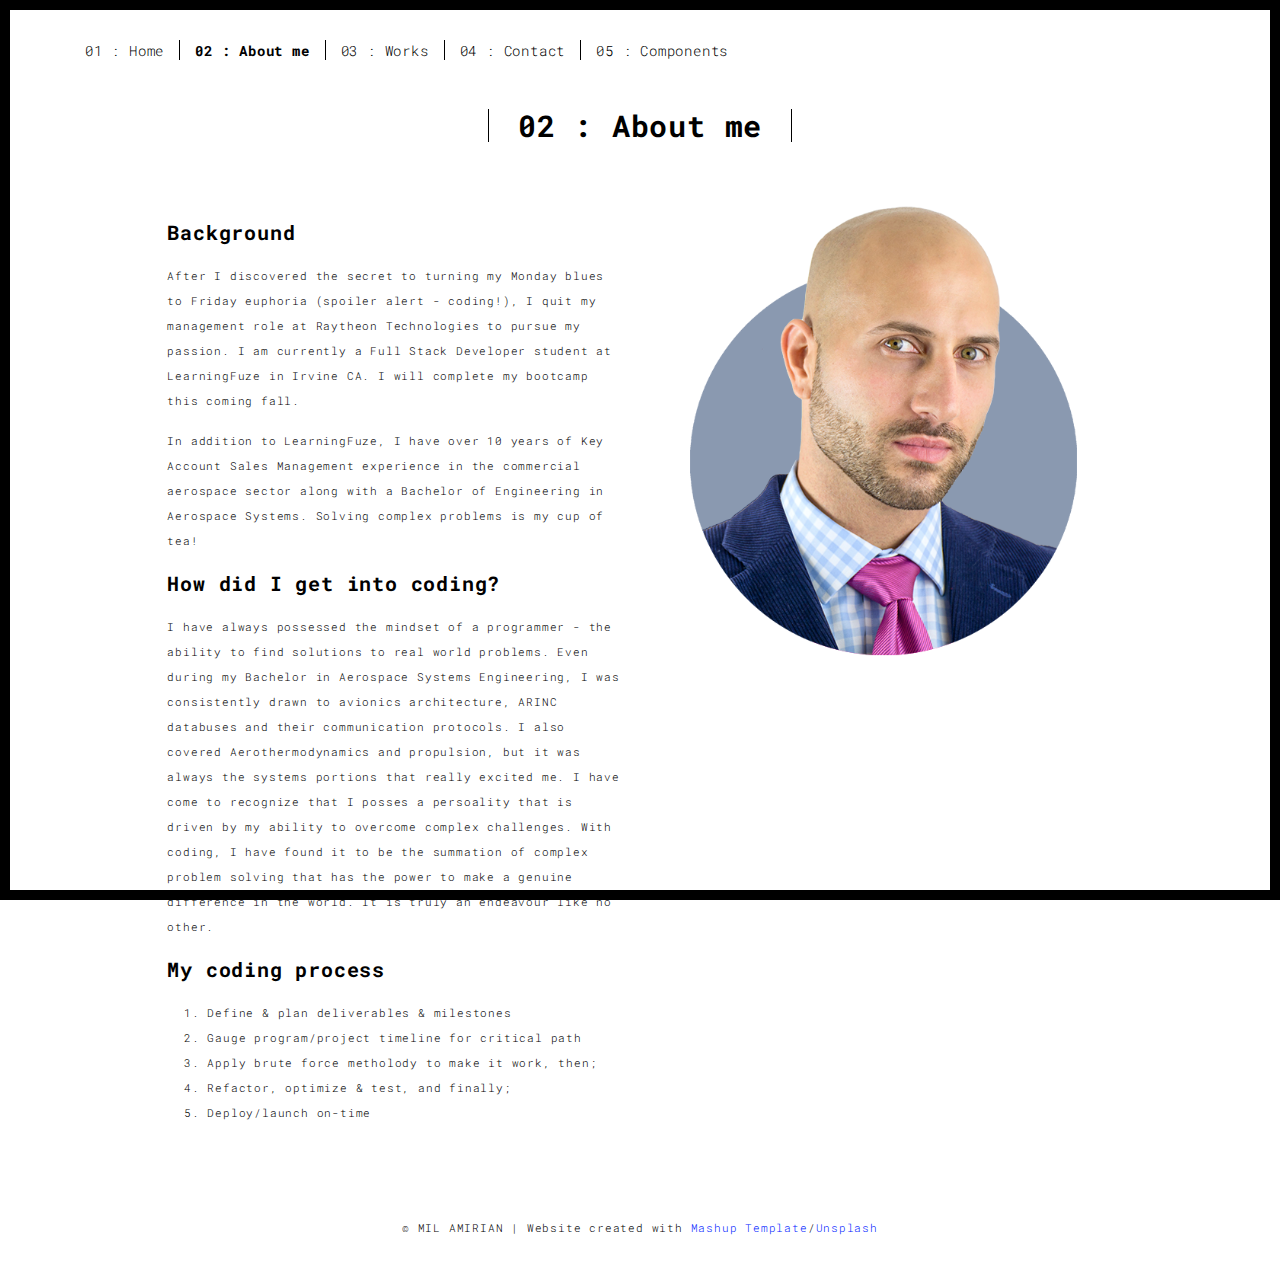
==== about.html @ b1f8410d "First draft of portfolio" ====
<!DOCTYPE html>
<html lang="en">

<head>
  <meta charset="UTF-8">
  <meta content="IE=edge" http-equiv="X-UA-Compatible">
  <meta content="width=device-width,initial-scale=1" name="viewport">
  <meta content="description" name="description">
  <meta name="google" content="notranslate" />
  <meta content="Mashup templates have been developped by Orson.io team" name="author">

  <!-- Disable tap highlight on IE -->
  <meta name="msapplication-tap-highlight" content="no">
  
  <link rel="apple-touch-icon" sizes="180x180" href="./assets/apple-icon-180x180.png">
  <link href="./assets/favicon.ico" rel="icon">

  <title>About Me</title>  

<link href="./main.3f6952e4.css" rel="stylesheet"></head>

<body class="">
<div id="site-border-left"></div>
<div id="site-border-right"></div>
<div id="site-border-top"></div>
<div id="site-border-bottom"></div>
 <!-- Add your content of header -->
<header>
  <nav class="navbar  navbar-fixed-top navbar-default">
    <div class="container">
        <button type="button" class="navbar-toggle collapsed" data-toggle="collapse" data-target="#navbar-collapse" aria-expanded="false">
          <span class="sr-only">Toggle navigation</span>
          <span class="icon-bar"></span>
          <span class="icon-bar"></span>
          <span class="icon-bar"></span>
        </button>

      <div class="collapse navbar-collapse" id="navbar-collapse">
        <ul class="nav navbar-nav ">
          <li><a href="./index.html" title="">01 : Home</a></li>
          <li><a href="./about.html" title="">02 : About me</a></li>
          <li><a href="./works.html" title="">03 : Works</a></li>
          <li><a href="./contact.html" title="">04 : Contact</a></li>
          <li><a href="./components.html" title="">05 : Components</a></li>
        </ul>


      </div> 
    </div>
  </nav>
</header>

<div class="section-container">
    <div class="container">
      <div class="row">
        <div class="col-xs-12">
          <div class="section-container-spacer text-center">
            <h1 class="h2">02 : About me</h1>
          </div>
          
          <div class="row">
            <div class="col-md-10 col-md-offset-1">
              <div class="row">
                <div class="col-xs-12 col-md-6">
                  <h3>Background</h3>
                  <p>After I discovered the secret to turning my Monday blues to Friday euphoria (spoiler alert - coding!), I quit my management role at Raytheon Technologies to pursue my passion. I am currently a Full Stack Developer student at LearningFuze in Irvine CA. I will complete my bootcamp this coming fall.
                  <p>In addition to LearningFuze, I have over 10 years of Key Account Sales Management experience in the commercial aerospace sector along with a Bachelor of Engineering in Aerospace Systems. Solving complex problems is my cup of tea!</p>
                  
                  <h3>How did I get into coding?</h3>
                  <p> I have always possessed the mindset of a programmer - the ability to find solutions to real world problems. Even during my Bachelor in Aerospace Systems Engineering, I was consistently drawn to avionics architecture, ARINC databuses and their communication protocols. I also covered Aerothermodynamics and propulsion, but it was always the systems portions that really excited me. I have come to recognize that I posses a persoality that is driven by my ability to overcome complex challenges. With coding, I have found it to be the summation of complex problem solving that has the power to make a genuine difference in the world. It is truly an endeavour like no other.</p>

                  <h3>My coding process</h3>
                  <ol>
                    <li>Define & plan deliverables & milestones</li>
                    <li>Gauge program/project timeline for critical path</li>
                    <li>Apply brute force metholody to make it work, then;</li>
                    <li>Refactor, optimize & test, and finally;</li>
                    <li>Deploy/launch on-time</li>
                  </ol>
                </div>
                <div class="col-xs-12 col-md-6">
                  <img src="./assets/images/mil-amirian-circle-back.png" class="img-responsive" alt="">
                </div>
              </div>
            </div>
          </div>
          
          
       </div>
      </div>
    </div>
  </div>


<footer class="footer-container text-center">
  <div class="container">
    <div class="row">
      <div class="col-xs-12">
        <p>© MIL AMIRIAN | Website created with <a href="http://www.mashup-template.com/" title="Create website with free html template">Mashup Template</a>/<a href="https://www.unsplash.com/" title="Beautiful Free Images">Unsplash</a></p>
      </div>
    </div>
  </div>
</footer>

<script>
  document.addEventListener("DOMContentLoaded", function (event) {
     navActivePage();
  });
</script>

<!-- Google Analytics: change UA-XXXXX-X to be your site's ID 

<script>
  (function (i, s, o, g, r, a, m) {
    i['GoogleAnalyticsObject'] = r; i[r] = i[r] || function () {
      (i[r].q = i[r].q || []).push(arguments)
    }, i[r].l = 1 * new Date(); a = s.createElement(o),
      m = s.getElementsByTagName(o)[0]; a.async = 1; a.src = g; m.parentNode.insertBefore(a, m)
  })(window, document, 'script', '//www.google-analytics.com/analytics.js', 'ga');
  ga('create', 'UA-XXXXX-X', 'auto');
  ga('send', 'pageview');
</script>

--> <script type="text/javascript" src="./main.70a66962.js"></script></body>

</html>
---- main.3f6952e4.css ----
@import url(https://fonts.googleapis.com/css?family=Roboto:900|Roboto+Mono:300,400,700);@import url(https://maxcdn.bootstrapcdn.com/font-awesome/4.7.0/css/font-awesome.min.css);/*!
 * Bootstrap v3.3.7 (http://getbootstrap.com)
 * Copyright 2011-2016 Twitter, Inc.
 * Licensed under MIT (https://github.com/twbs/bootstrap/blob/master/LICENSE)
 */
/*! normalize.css v3.0.3 | MIT License | github.com/necolas/normalize.css */html{font-family:sans-serif;-ms-text-size-adjust:100%;-webkit-text-size-adjust:100%}body{margin:0}article,aside,details,figcaption,figure,footer,header,hgroup,main,menu,nav,section,summary{display:block}audio,canvas,progress,video{display:inline-block;vertical-align:baseline}audio:not([controls]){display:none;height:0}[hidden],template{display:none}a{background-color:transparent}a:active,a:hover{outline:0}abbr[title]{border-bottom:1px dotted}b,strong{font-weight:700}dfn{font-style:italic}h1{font-size:2em;margin:.67em 0}mark{background:#ff0;color:#000}small{font-size:80%}sub,sup{font-size:75%;line-height:0;position:relative;vertical-align:baseline}sup{top:-.5em}sub{bottom:-.25em}img{border:0}svg:not(:root){overflow:hidden}figure{margin:1em 40px}hr{box-sizing:content-box;height:0}pre{overflow:auto}code,kbd,pre,samp{font-family:monospace,monospace;font-size:1em}button,input,optgroup,select,textarea{color:inherit;font:inherit;margin:0}button{overflow:visible}button,select{text-transform:none}button,html input[type=button],input[type=reset],input[type=submit]{-webkit-appearance:button;cursor:pointer}button[disabled],html input[disabled]{cursor:default}button::-moz-focus-inner,input::-moz-focus-inner{border:0;padding:0}input{line-height:normal}input[type=checkbox],input[type=radio]{box-sizing:border-box;padding:0}input[type=number]::-webkit-inner-spin-button,input[type=number]::-webkit-outer-spin-button{height:auto}input[type=search]{-webkit-appearance:textfield;box-sizing:content-box}input[type=search]::-webkit-search-cancel-button,input[type=search]::-webkit-search-decoration{-webkit-appearance:none}fieldset{border:1px solid silver;margin:0 2px;padding:.35em .625em .75em}textarea{overflow:auto}optgroup{font-weight:700}table{border-collapse:collapse;border-spacing:0}td,th{padding:0}

/*! Source: https://github.com/h5bp/html5-boilerplate/blob/master/src/css/main.css */@media print{*,:after,:before{background:transparent!important;color:#000!important;box-shadow:none!important;text-shadow:none!important}a,a:visited{text-decoration:underline}a[href]:after{content:" (" attr(href) ")"}abbr[title]:after{content:" (" attr(title) ")"}a[href^="#"]:after,a[href^="javascript:"]:after{content:""}blockquote,pre{border:1px solid #999;page-break-inside:avoid}thead{display:table-header-group}img,tr{page-break-inside:avoid}img{max-width:100%!important}h2,h3,p{orphans:3;widows:3}h2,h3{page-break-after:avoid}.navbar{display:none}.btn>.caret,.dropup>.btn>.caret{border-top-color:#000!important}.label{border:1px solid #000}.table{border-collapse:collapse!important}.table td,.table th{background-color:#fff!important}.table-bordered td,.table-bordered th{border:1px solid #ddd!important}}*,:after,:before{-webkit-box-sizing:border-box;-moz-box-sizing:border-box;box-sizing:border-box}html{font-size:10px;-webkit-tap-highlight-color:transparent}body{font-family:Roboto Mono,Helvetica,Arial,sans-serif;font-size:11px;line-height:1.78;color:#000;background-color:#fff}button,input,select,textarea{font-family:inherit;font-size:inherit;line-height:inherit}a{color:#001aff;text-decoration:none}a:focus,a:hover{color:#0012b3;text-decoration:underline}a:focus{outline:5px auto -webkit-focus-ring-color;outline-offset:-2px}figure{margin:0}img{vertical-align:middle}.img-responsive{display:block;max-width:100%;height:auto}.img-rounded{border-radius:0}.img-thumbnail{padding:4px;line-height:1.78;background-color:#fff;border:1px solid #ddd;border-radius:0;-webkit-transition:all .2s ease-in-out;-o-transition:all .2s ease-in-out;transition:all .2s ease-in-out;display:inline-block;max-width:100%;height:auto}.img-circle{border-radius:50%}hr{margin-top:19px;margin-bottom:19px;border:0;border-top:1px solid #eee}.sr-only{position:absolute;width:1px;height:1px;margin:-1px;padding:0;overflow:hidden;clip:rect(0,0,0,0);border:0}.sr-only-focusable:active,.sr-only-focusable:focus{position:static;width:auto;height:auto;margin:0;overflow:visible;clip:auto}[role=button]{cursor:pointer}.h1,.h2,.h3,.h4,.h5,.h6,h1,h2,h3,h4,h5,h6{font-family:Roboto Mono,Helvetica,Arial,sans-serif;font-weight:700;line-height:1.1;color:#000}.h1 .small,.h1 small,.h2 .small,.h2 small,.h3 .small,.h3 small,.h4 .small,.h4 small,.h5 .small,.h5 small,.h6 .small,.h6 small,h1 .small,h1 small,h2 .small,h2 small,h3 .small,h3 small,h4 .small,h4 small,h5 .small,h5 small,h6 .small,h6 small{font-weight:400;line-height:1;color:#777}.h1,.h2,.h3,h1,h2,h3{margin-top:19px;margin-bottom:9.5px}.h1 .small,.h1 small,.h2 .small,.h2 small,.h3 .small,.h3 small,h1 .small,h1 small,h2 .small,h2 small,h3 .small,h3 small{font-size:65%}.h4,.h5,.h6,h4,h5,h6{margin-top:9.5px;margin-bottom:9.5px}.h4 .small,.h4 small,.h5 .small,.h5 small,.h6 .small,.h6 small,h4 .small,h4 small,h5 .small,h5 small,h6 .small,h6 small{font-size:75%}.h1,h1{font-size:70px}.h2,h2{font-size:30px}.h3,h3{font-size:20px}.h4,.h5,h4,h5{font-size:11px}.h6,h6{font-size:10px}p{margin:0 0 9.5px}.lead{margin-bottom:19px;font-size:12px;font-weight:300;line-height:1.4}@media (min-width:768px){.lead{font-size:16.5px}}.small,small{font-size:90%}.mark,mark{background-color:#fcf8e3;padding:.2em}.text-left{text-align:left}.text-right{text-align:right}.text-center{text-align:center}.text-justify{text-align:justify}.text-nowrap{white-space:nowrap}.text-lowercase{text-transform:lowercase}.initialism,.text-uppercase{text-transform:uppercase}.text-capitalize{text-transform:capitalize}.text-muted{color:#777}.text-primary{color:#001aff}a.text-primary:focus,a.text-primary:hover{color:#0015cc}.text-success{color:#fff}a.text-success:focus,a.text-success:hover{color:#e6e6e6}.text-info{color:#31708f}a.text-info:focus,a.text-info:hover{color:#245269}.text-warning{color:#8a6d3b}a.text-warning:focus,a.text-warning:hover{color:#66512c}.text-danger{color:#fff}a.text-danger:focus,a.text-danger:hover{color:#e6e6e6}.bg-primary{color:#fff;background-color:#001aff}a.bg-primary:focus,a.bg-primary:hover{background-color:#0015cc}.bg-success,a.bg-success:focus,a.bg-success:hover{background-color:#000}.bg-info{background-color:#d9edf7}a.bg-info:focus,a.bg-info:hover{background-color:#afd9ee}.bg-warning{background-color:#fcf8e3}a.bg-warning:focus,a.bg-warning:hover{background-color:#f7ecb5}.bg-danger{background-color:red}a.bg-danger:focus,a.bg-danger:hover{background-color:#c00}.page-header{padding-bottom:8.5px;margin:38px 0 19px;border-bottom:1px solid #eee}ol,ul{margin-top:0;margin-bottom:9.5px}ol ol,ol ul,ul ol,ul ul{margin-bottom:0}.list-inline,.list-unstyled{padding-left:0;list-style:none}.list-inline{margin-left:-5px}.list-inline>li{display:inline-block;padding-left:5px;padding-right:5px}dl{margin-top:0;margin-bottom:19px}dd,dt{line-height:1.78}dt{font-weight:700}dd{margin-left:0}.dl-horizontal dd:after,.dl-horizontal dd:before{content:" ";display:table}.dl-horizontal dd:after{clear:both}@media (min-width:768px){.dl-horizontal dt{float:left;width:160px;clear:left;text-align:right;overflow:hidden;text-overflow:ellipsis;white-space:nowrap}.dl-horizontal dd{margin-left:180px}}abbr[data-original-title],abbr[title]{cursor:help;border-bottom:1px dotted #777}.initialism{font-size:90%}blockquote{padding:9.5px 19px;margin:0 0 19px;font-size:13.75px;border-left:5px solid #eee}blockquote ol:last-child,blockquote p:last-child,blockquote ul:last-child{margin-bottom:0}blockquote .small,blockquote footer,blockquote small{display:block;font-size:80%;line-height:1.78;color:#777}blockquote .small:before,blockquote footer:before,blockquote small:before{content:"\2014   \A0"}.blockquote-reverse,blockquote.pull-right{padding-right:15px;padding-left:0;border-right:5px solid #eee;border-left:0;text-align:right}.blockquote-reverse .small:before,.blockquote-reverse footer:before,.blockquote-reverse small:before,blockquote.pull-right .small:before,blockquote.pull-right footer:before,blockquote.pull-right small:before{content:""}.blockquote-reverse .small:after,.blockquote-reverse footer:after,.blockquote-reverse small:after,blockquote.pull-right .small:after,blockquote.pull-right footer:after,blockquote.pull-right small:after{content:"\A0   \2014"}address{margin-bottom:19px;font-style:normal;line-height:1.78}code,kbd,pre,samp{font-family:Menlo,Monaco,Consolas,Courier New,monospace}code{color:#c7254e;background-color:#f9f2f4}code,kbd{padding:2px 4px;font-size:90%;border-radius:0}kbd{color:#fff;background-color:#333;box-shadow:inset 0 -1px 0 rgba(0,0,0,.25)}kbd kbd{padding:0;font-size:100%;font-weight:700;box-shadow:none}pre{display:block;padding:9px;margin:0 0 9.5px;font-size:10px;line-height:1.78;word-break:break-all;word-wrap:break-word;color:#333;background-color:#f5f5f5;border:1px solid #ccc;border-radius:0}pre code{padding:0;font-size:inherit;color:inherit;white-space:pre-wrap;background-color:transparent;border-radius:0}.pre-scrollable{max-height:340px;overflow-y:scroll}.container{margin-right:auto;margin-left:auto;padding-left:15px;padding-right:15px}.container:after,.container:before{content:" ";display:table}.container:after{clear:both}@media (min-width:768px){.container{width:750px}}@media (min-width:992px){.container{width:970px}}@media (min-width:1200px){.container{width:1170px}}.container-fluid{margin-right:auto;margin-left:auto;padding-left:15px;padding-right:15px}.container-fluid:after,.container-fluid:before{content:" ";display:table}.container-fluid:after{clear:both}.row{margin-left:-15px;margin-right:-15px}.row:after,.row:before{content:" ";display:table}.row:after{clear:both}.col-lg-1,.col-lg-2,.col-lg-3,.col-lg-4,.col-lg-5,.col-lg-6,.col-lg-7,.col-lg-8,.col-lg-9,.col-lg-10,.col-lg-11,.col-lg-12,.col-md-1,.col-md-2,.col-md-3,.col-md-4,.col-md-5,.col-md-6,.col-md-7,.col-md-8,.col-md-9,.col-md-10,.col-md-11,.col-md-12,.col-sm-1,.col-sm-2,.col-sm-3,.col-sm-4,.col-sm-5,.col-sm-6,.col-sm-7,.col-sm-8,.col-sm-9,.col-sm-10,.col-sm-11,.col-sm-12,.col-xs-1,.col-xs-2,.col-xs-3,.col-xs-4,.col-xs-5,.col-xs-6,.col-xs-7,.col-xs-8,.col-xs-9,.col-xs-10,.col-xs-11,.col-xs-12{position:relative;min-height:1px;padding-left:15px;padding-right:15px}.col-xs-1,.col-xs-2,.col-xs-3,.col-xs-4,.col-xs-5,.col-xs-6,.col-xs-7,.col-xs-8,.col-xs-9,.col-xs-10,.col-xs-11,.col-xs-12{float:left}.col-xs-1{width:8.33333%}.col-xs-2{width:16.66667%}.col-xs-3{width:25%}.col-xs-4{width:33.33333%}.col-xs-5{width:41.66667%}.col-xs-6{width:50%}.col-xs-7{width:58.33333%}.col-xs-8{width:66.66667%}.col-xs-9{width:75%}.col-xs-10{width:83.33333%}.col-xs-11{width:91.66667%}.col-xs-12{width:100%}.col-xs-pull-0{right:auto}.col-xs-pull-1{right:8.33333%}.col-xs-pull-2{right:16.66667%}.col-xs-pull-3{right:25%}.col-xs-pull-4{right:33.33333%}.col-xs-pull-5{right:41.66667%}.col-xs-pull-6{right:50%}.col-xs-pull-7{right:58.33333%}.col-xs-pull-8{right:66.66667%}.col-xs-pull-9{right:75%}.col-xs-pull-10{right:83.33333%}.col-xs-pull-11{right:91.66667%}.col-xs-pull-12{right:100%}.col-xs-push-0{left:auto}.col-xs-push-1{left:8.33333%}.col-xs-push-2{left:16.66667%}.col-xs-push-3{left:25%}.col-xs-push-4{left:33.33333%}.col-xs-push-5{left:41.66667%}.col-xs-push-6{left:50%}.col-xs-push-7{left:58.33333%}.col-xs-push-8{left:66.66667%}.col-xs-push-9{left:75%}.col-xs-push-10{left:83.33333%}.col-xs-push-11{left:91.66667%}.col-xs-push-12{left:100%}.col-xs-offset-0{margin-left:0}.col-xs-offset-1{margin-left:8.33333%}.col-xs-offset-2{margin-left:16.66667%}.col-xs-offset-3{margin-left:25%}.col-xs-offset-4{margin-left:33.33333%}.col-xs-offset-5{margin-left:41.66667%}.col-xs-offset-6{margin-left:50%}.col-xs-offset-7{margin-left:58.33333%}.col-xs-offset-8{margin-left:66.66667%}.col-xs-offset-9{margin-left:75%}.col-xs-offset-10{margin-left:83.33333%}.col-xs-offset-11{margin-left:91.66667%}.col-xs-offset-12{margin-left:100%}@media (min-width:768px){.col-sm-1,.col-sm-2,.col-sm-3,.col-sm-4,.col-sm-5,.col-sm-6,.col-sm-7,.col-sm-8,.col-sm-9,.col-sm-10,.col-sm-11,.col-sm-12{float:left}.col-sm-1{width:8.33333%}.col-sm-2{width:16.66667%}.col-sm-3{width:25%}.col-sm-4{width:33.33333%}.col-sm-5{width:41.66667%}.col-sm-6{width:50%}.col-sm-7{width:58.33333%}.col-sm-8{width:66.66667%}.col-sm-9{width:75%}.col-sm-10{width:83.33333%}.col-sm-11{width:91.66667%}.col-sm-12{width:100%}.col-sm-pull-0{right:auto}.col-sm-pull-1{right:8.33333%}.col-sm-pull-2{right:16.66667%}.col-sm-pull-3{right:25%}.col-sm-pull-4{right:33.33333%}.col-sm-pull-5{right:41.66667%}.col-sm-pull-6{right:50%}.col-sm-pull-7{right:58.33333%}.col-sm-pull-8{right:66.66667%}.col-sm-pull-9{right:75%}.col-sm-pull-10{right:83.33333%}.col-sm-pull-11{right:91.66667%}.col-sm-pull-12{right:100%}.col-sm-push-0{left:auto}.col-sm-push-1{left:8.33333%}.col-sm-push-2{left:16.66667%}.col-sm-push-3{left:25%}.col-sm-push-4{left:33.33333%}.col-sm-push-5{left:41.66667%}.col-sm-push-6{left:50%}.col-sm-push-7{left:58.33333%}.col-sm-push-8{left:66.66667%}.col-sm-push-9{left:75%}.col-sm-push-10{left:83.33333%}.col-sm-push-11{left:91.66667%}.col-sm-push-12{left:100%}.col-sm-offset-0{margin-left:0}.col-sm-offset-1{margin-left:8.33333%}.col-sm-offset-2{margin-left:16.66667%}.col-sm-offset-3{margin-left:25%}.col-sm-offset-4{margin-left:33.33333%}.col-sm-offset-5{margin-left:41.66667%}.col-sm-offset-6{margin-left:50%}.col-sm-offset-7{margin-left:58.33333%}.col-sm-offset-8{margin-left:66.66667%}.col-sm-offset-9{margin-left:75%}.col-sm-offset-10{margin-left:83.33333%}.col-sm-offset-11{margin-left:91.66667%}.col-sm-offset-12{margin-left:100%}}@media (min-width:992px){.col-md-1,.col-md-2,.col-md-3,.col-md-4,.col-md-5,.col-md-6,.col-md-7,.col-md-8,.col-md-9,.col-md-10,.col-md-11,.col-md-12{float:left}.col-md-1{width:8.33333%}.col-md-2{width:16.66667%}.col-md-3{width:25%}.col-md-4{width:33.33333%}.col-md-5{width:41.66667%}.col-md-6{width:50%}.col-md-7{width:58.33333%}.col-md-8{width:66.66667%}.col-md-9{width:75%}.col-md-10{width:83.33333%}.col-md-11{width:91.66667%}.col-md-12{width:100%}.col-md-pull-0{right:auto}.col-md-pull-1{right:8.33333%}.col-md-pull-2{right:16.66667%}.col-md-pull-3{right:25%}.col-md-pull-4{right:33.33333%}.col-md-pull-5{right:41.66667%}.col-md-pull-6{right:50%}.col-md-pull-7{right:58.33333%}.col-md-pull-8{right:66.66667%}.col-md-pull-9{right:75%}.col-md-pull-10{right:83.33333%}.col-md-pull-11{right:91.66667%}.col-md-pull-12{right:100%}.col-md-push-0{left:auto}.col-md-push-1{left:8.33333%}.col-md-push-2{left:16.66667%}.col-md-push-3{left:25%}.col-md-push-4{left:33.33333%}.col-md-push-5{left:41.66667%}.col-md-push-6{left:50%}.col-md-push-7{left:58.33333%}.col-md-push-8{left:66.66667%}.col-md-push-9{left:75%}.col-md-push-10{left:83.33333%}.col-md-push-11{left:91.66667%}.col-md-push-12{left:100%}.col-md-offset-0{margin-left:0}.col-md-offset-1{margin-left:8.33333%}.col-md-offset-2{margin-left:16.66667%}.col-md-offset-3{margin-left:25%}.col-md-offset-4{margin-left:33.33333%}.col-md-offset-5{margin-left:41.66667%}.col-md-offset-6{margin-left:50%}.col-md-offset-7{margin-left:58.33333%}.col-md-offset-8{margin-left:66.66667%}.col-md-offset-9{margin-left:75%}.col-md-offset-10{margin-left:83.33333%}.col-md-offset-11{margin-left:91.66667%}.col-md-offset-12{margin-left:100%}}@media (min-width:1200px){.col-lg-1,.col-lg-2,.col-lg-3,.col-lg-4,.col-lg-5,.col-lg-6,.col-lg-7,.col-lg-8,.col-lg-9,.col-lg-10,.col-lg-11,.col-lg-12{float:left}.col-lg-1{width:8.33333%}.col-lg-2{width:16.66667%}.col-lg-3{width:25%}.col-lg-4{width:33.33333%}.col-lg-5{width:41.66667%}.col-lg-6{width:50%}.col-lg-7{width:58.33333%}.col-lg-8{width:66.66667%}.col-lg-9{width:75%}.col-lg-10{width:83.33333%}.col-lg-11{width:91.66667%}.col-lg-12{width:100%}.col-lg-pull-0{right:auto}.col-lg-pull-1{right:8.33333%}.col-lg-pull-2{right:16.66667%}.col-lg-pull-3{right:25%}.col-lg-pull-4{right:33.33333%}.col-lg-pull-5{right:41.66667%}.col-lg-pull-6{right:50%}.col-lg-pull-7{right:58.33333%}.col-lg-pull-8{right:66.66667%}.col-lg-pull-9{right:75%}.col-lg-pull-10{right:83.33333%}.col-lg-pull-11{right:91.66667%}.col-lg-pull-12{right:100%}.col-lg-push-0{left:auto}.col-lg-push-1{left:8.33333%}.col-lg-push-2{left:16.66667%}.col-lg-push-3{left:25%}.col-lg-push-4{left:33.33333%}.col-lg-push-5{left:41.66667%}.col-lg-push-6{left:50%}.col-lg-push-7{left:58.33333%}.col-lg-push-8{left:66.66667%}.col-lg-push-9{left:75%}.col-lg-push-10{left:83.33333%}.col-lg-push-11{left:91.66667%}.col-lg-push-12{left:100%}.col-lg-offset-0{margin-left:0}.col-lg-offset-1{margin-left:8.33333%}.col-lg-offset-2{margin-left:16.66667%}.col-lg-offset-3{margin-left:25%}.col-lg-offset-4{margin-left:33.33333%}.col-lg-offset-5{margin-left:41.66667%}.col-lg-offset-6{margin-left:50%}.col-lg-offset-7{margin-left:58.33333%}.col-lg-offset-8{margin-left:66.66667%}.col-lg-offset-9{margin-left:75%}.col-lg-offset-10{margin-left:83.33333%}.col-lg-offset-11{margin-left:91.66667%}.col-lg-offset-12{margin-left:100%}}table{background-color:transparent}caption{padding-top:8px;padding-bottom:8px;color:#777}caption,th{text-align:left}.table{width:100%;max-width:100%;margin-bottom:19px}.table>tbody>tr>td,.table>tbody>tr>th,.table>tfoot>tr>td,.table>tfoot>tr>th,.table>thead>tr>td,.table>thead>tr>th{padding:8px;line-height:1.78;vertical-align:top;border-top:1px solid #ddd}.table>thead>tr>th{vertical-align:bottom;border-bottom:2px solid #ddd}.table>caption+thead>tr:first-child>td,.table>caption+thead>tr:first-child>th,.table>colgroup+thead>tr:first-child>td,.table>colgroup+thead>tr:first-child>th,.table>thead:first-child>tr:first-child>td,.table>thead:first-child>tr:first-child>th{border-top:0}.table>tbody+tbody{border-top:2px solid #ddd}.table .table{background-color:#fff}.table-condensed>tbody>tr>td,.table-condensed>tbody>tr>th,.table-condensed>tfoot>tr>td,.table-condensed>tfoot>tr>th,.table-condensed>thead>tr>td,.table-condensed>thead>tr>th{padding:5px}.table-bordered,.table-bordered>tbody>tr>td,.table-bordered>tbody>tr>th,.table-bordered>tfoot>tr>td,.table-bordered>tfoot>tr>th,.table-bordered>thead>tr>td,.table-bordered>thead>tr>th{border:1px solid #ddd}.table-bordered>thead>tr>td,.table-bordered>thead>tr>th{border-bottom-width:2px}.table-striped>tbody>tr:nth-of-type(odd){background-color:#f9f9f9}.table-hover>tbody>tr:hover{background-color:#f5f5f5}table col[class*=col-]{position:static;float:none;display:table-column}table td[class*=col-],table th[class*=col-]{position:static;float:none;display:table-cell}.table>tbody>tr.active>td,.table>tbody>tr.active>th,.table>tbody>tr>td.active,.table>tbody>tr>th.active,.table>tfoot>tr.active>td,.table>tfoot>tr.active>th,.table>tfoot>tr>td.active,.table>tfoot>tr>th.active,.table>thead>tr.active>td,.table>thead>tr.active>th,.table>thead>tr>td.active,.table>thead>tr>th.active{background-color:#f5f5f5}.table-hover>tbody>tr.active:hover>td,.table-hover>tbody>tr.active:hover>th,.table-hover>tbody>tr:hover>.active,.table-hover>tbody>tr>td.active:hover,.table-hover>tbody>tr>th.active:hover{background-color:#e8e8e8}.table-hover>tbody>tr.success:hover>td,.table-hover>tbody>tr.success:hover>th,.table-hover>tbody>tr:hover>.success,.table-hover>tbody>tr>td.success:hover,.table-hover>tbody>tr>th.success:hover,.table>tbody>tr.success>td,.table>tbody>tr.success>th,.table>tbody>tr>td.success,.table>tbody>tr>th.success,.table>tfoot>tr.success>td,.table>tfoot>tr.success>th,.table>tfoot>tr>td.success,.table>tfoot>tr>th.success,.table>thead>tr.success>td,.table>thead>tr.success>th,.table>thead>tr>td.success,.table>thead>tr>th.success{background-color:#000}.table>tbody>tr.info>td,.table>tbody>tr.info>th,.table>tbody>tr>td.info,.table>tbody>tr>th.info,.table>tfoot>tr.info>td,.table>tfoot>tr.info>th,.table>tfoot>tr>td.info,.table>tfoot>tr>th.info,.table>thead>tr.info>td,.table>thead>tr.info>th,.table>thead>tr>td.info,.table>thead>tr>th.info{background-color:#d9edf7}.table-hover>tbody>tr.info:hover>td,.table-hover>tbody>tr.info:hover>th,.table-hover>tbody>tr:hover>.info,.table-hover>tbody>tr>td.info:hover,.table-hover>tbody>tr>th.info:hover{background-color:#c4e3f3}.table>tbody>tr.warning>td,.table>tbody>tr.warning>th,.table>tbody>tr>td.warning,.table>tbody>tr>th.warning,.table>tfoot>tr.warning>td,.table>tfoot>tr.warning>th,.table>tfoot>tr>td.warning,.table>tfoot>tr>th.warning,.table>thead>tr.warning>td,.table>thead>tr.warning>th,.table>thead>tr>td.warning,.table>thead>tr>th.warning{background-color:#fcf8e3}.table-hover>tbody>tr.warning:hover>td,.table-hover>tbody>tr.warning:hover>th,.table-hover>tbody>tr:hover>.warning,.table-hover>tbody>tr>td.warning:hover,.table-hover>tbody>tr>th.warning:hover{background-color:#faf2cc}.table>tbody>tr.danger>td,.table>tbody>tr.danger>th,.table>tbody>tr>td.danger,.table>tbody>tr>th.danger,.table>tfoot>tr.danger>td,.table>tfoot>tr.danger>th,.table>tfoot>tr>td.danger,.table>tfoot>tr>th.danger,.table>thead>tr.danger>td,.table>thead>tr.danger>th,.table>thead>tr>td.danger,.table>thead>tr>th.danger{background-color:red}.table-hover>tbody>tr.danger:hover>td,.table-hover>tbody>tr.danger:hover>th,.table-hover>tbody>tr:hover>.danger,.table-hover>tbody>tr>td.danger:hover,.table-hover>tbody>tr>th.danger:hover{background-color:#e60000}.table-responsive{overflow-x:auto;min-height:.01%}@media screen and (max-width:767px){.table-responsive{width:100%;margin-bottom:14.25px;overflow-y:hidden;-ms-overflow-style:-ms-autohiding-scrollbar;border:1px solid #ddd}.table-responsive>.table{margin-bottom:0}.table-responsive>.table>tbody>tr>td,.table-responsive>.table>tbody>tr>th,.table-responsive>.table>tfoot>tr>td,.table-responsive>.table>tfoot>tr>th,.table-responsive>.table>thead>tr>td,.table-responsive>.table>thead>tr>th{white-space:nowrap}.table-responsive>.table-bordered{border:0}.table-responsive>.table-bordered>tbody>tr>td:first-child,.table-responsive>.table-bordered>tbody>tr>th:first-child,.table-responsive>.table-bordered>tfoot>tr>td:first-child,.table-responsive>.table-bordered>tfoot>tr>th:first-child,.table-responsive>.table-bordered>thead>tr>td:first-child,.table-responsive>.table-bordered>thead>tr>th:first-child{border-left:0}.table-responsive>.table-bordered>tbody>tr>td:last-child,.table-responsive>.table-bordered>tbody>tr>th:last-child,.table-responsive>.table-bordered>tfoot>tr>td:last-child,.table-responsive>.table-bordered>tfoot>tr>th:last-child,.table-responsive>.table-bordered>thead>tr>td:last-child,.table-responsive>.table-bordered>thead>tr>th:last-child{border-right:0}.table-responsive>.table-bordered>tbody>tr:last-child>td,.table-responsive>.table-bordered>tbody>tr:last-child>th,.table-responsive>.table-bordered>tfoot>tr:last-child>td,.table-responsive>.table-bordered>tfoot>tr:last-child>th{border-bottom:0}}fieldset{margin:0;min-width:0}fieldset,legend{padding:0;border:0}legend{display:block;width:100%;margin-bottom:19px;font-size:16.5px;line-height:inherit;color:#333;border-bottom:1px solid #e5e5e5}label{display:inline-block;max-width:100%;margin-bottom:5px;font-weight:700}input[type=search]{-webkit-box-sizing:border-box;-moz-box-sizing:border-box;box-sizing:border-box}input[type=checkbox],input[type=radio]{margin:4px 0 0;margin-top:1px\9;line-height:normal}input[type=file]{display:block}input[type=range]{display:block;width:100%}select[multiple],select[size]{height:auto}input[type=checkbox]:focus,input[type=file]:focus,input[type=radio]:focus{outline:5px auto -webkit-focus-ring-color;outline-offset:-2px}output{padding-top:9px}.form-control,output{display:block;font-size:11px;line-height:1.78;color:#555}.form-control{width:100%;height:40px;padding:8px 14px;background-color:#fff;background-image:none;border:1px solid #000;border-radius:0;-webkit-box-shadow:inset 0 1px 1px rgba(0,0,0,.075);box-shadow:inset 0 1px 1px rgba(0,0,0,.075);-webkit-transition:border-color .15s ease-in-out,box-shadow .15s ease-in-out;-o-transition:border-color ease-in-out .15s,box-shadow ease-in-out .15s;transition:border-color .15s ease-in-out,box-shadow .15s ease-in-out}.form-control:focus{border-color:#66afe9;-webkit-box-shadow:inset 0 1px 1px rgba(0,0,0,.075),0 0 8px rgba(102,175,233,.6);box-shadow:inset 0 1px 1px rgba(0,0,0,.075),0 0 8px rgba(102,175,233,.6)}.form-control::-moz-placeholder{color:#999;opacity:1}.form-control:-ms-input-placeholder{color:#999}.form-control::-webkit-input-placeholder{color:#999}.form-control::-ms-expand{border:0;background-color:transparent}.form-control[disabled],.form-control[readonly],fieldset[disabled] .form-control{background-color:#eee;opacity:1}.form-control[disabled],fieldset[disabled] .form-control{cursor:not-allowed}textarea.form-control{height:auto}input[type=search]{-webkit-appearance:none}@media screen and (-webkit-min-device-pixel-ratio:0){input[type=date].form-control,input[type=datetime-local].form-control,input[type=month].form-control,input[type=time].form-control{line-height:40px}.input-group-sm>.input-group-btn>input[type=date].btn,.input-group-sm>.input-group-btn>input[type=datetime-local].btn,.input-group-sm>.input-group-btn>input[type=month].btn,.input-group-sm>.input-group-btn>input[type=time].btn,.input-group-sm>input[type=date].form-control,.input-group-sm>input[type=date].input-group-addon,.input-group-sm>input[type=datetime-local].form-control,.input-group-sm>input[type=datetime-local].input-group-addon,.input-group-sm>input[type=month].form-control,.input-group-sm>input[type=month].input-group-addon,.input-group-sm>input[type=time].form-control,.input-group-sm>input[type=time].input-group-addon,.input-group-sm input[type=date],.input-group-sm input[type=datetime-local],.input-group-sm input[type=month],.input-group-sm input[type=time],input[type=date].input-sm,input[type=datetime-local].input-sm,input[type=month].input-sm,input[type=time].input-sm{line-height:27px}.input-group-lg>.input-group-btn>input[type=date].btn,.input-group-lg>.input-group-btn>input[type=datetime-local].btn,.input-group-lg>.input-group-btn>input[type=month].btn,.input-group-lg>.input-group-btn>input[type=time].btn,.input-group-lg>input[type=date].form-control,.input-group-lg>input[type=date].input-group-addon,.input-group-lg>input[type=datetime-local].form-control,.input-group-lg>input[type=datetime-local].input-group-addon,.input-group-lg>input[type=month].form-control,.input-group-lg>input[type=month].input-group-addon,.input-group-lg>input[type=time].form-control,.input-group-lg>input[type=time].input-group-addon,.input-group-lg input[type=date],.input-group-lg input[type=datetime-local],.input-group-lg input[type=month],.input-group-lg input[type=time],input[type=date].input-lg,input[type=datetime-local].input-lg,input[type=month].input-lg,input[type=time].input-lg{line-height:41px}}.form-group{margin-bottom:15px}.checkbox,.radio{position:relative;display:block;margin-top:10px;margin-bottom:10px}.checkbox label,.radio label{min-height:19px;padding-left:20px;margin-bottom:0;font-weight:400;cursor:pointer}.checkbox-inline input[type=checkbox],.checkbox input[type=checkbox],.radio-inline input[type=radio],.radio input[type=radio]{position:absolute;margin-left:-20px;margin-top:4px\9}.checkbox+.checkbox,.radio+.radio{margin-top:-5px}.checkbox-inline,.radio-inline{position:relative;display:inline-block;padding-left:20px;margin-bottom:0;vertical-align:middle;font-weight:400;cursor:pointer}.checkbox-inline+.checkbox-inline,.radio-inline+.radio-inline{margin-top:0;margin-left:10px}.checkbox-inline.disabled,.checkbox.disabled label,.radio-inline.disabled,.radio.disabled label,fieldset[disabled] .checkbox-inline,fieldset[disabled] .checkbox label,fieldset[disabled] .radio-inline,fieldset[disabled] .radio label,fieldset[disabled] input[type=checkbox],fieldset[disabled] input[type=radio],input[type=checkbox].disabled,input[type=checkbox][disabled],input[type=radio].disabled,input[type=radio][disabled]{cursor:not-allowed}.form-control-static{padding-top:9px;padding-bottom:9px;margin-bottom:0;min-height:30px}.form-control-static.input-lg,.form-control-static.input-sm,.input-group-lg>.form-control-static.form-control,.input-group-lg>.form-control-static.input-group-addon,.input-group-lg>.input-group-btn>.form-control-static.btn,.input-group-sm>.form-control-static.form-control,.input-group-sm>.form-control-static.input-group-addon,.input-group-sm>.input-group-btn>.form-control-static.btn{padding-left:0;padding-right:0}.input-group-sm>.form-control,.input-group-sm>.input-group-addon,.input-group-sm>.input-group-btn>.btn,.input-sm{height:27px;padding:5px 10px;font-size:10px;line-height:1.5;border-radius:0}.input-group-sm>.input-group-btn>select.btn,.input-group-sm>select.form-control,.input-group-sm>select.input-group-addon,select.input-sm{height:27px;line-height:27px}.input-group-sm>.input-group-btn>select[multiple].btn,.input-group-sm>.input-group-btn>textarea.btn,.input-group-sm>select[multiple].form-control,.input-group-sm>select[multiple].input-group-addon,.input-group-sm>textarea.form-control,.input-group-sm>textarea.input-group-addon,select[multiple].input-sm,textarea.input-sm{height:auto}.form-group-sm .form-control{height:27px;padding:5px 10px;font-size:10px;line-height:1.5;border-radius:0}.form-group-sm select.form-control{height:27px;line-height:27px}.form-group-sm select[multiple].form-control,.form-group-sm textarea.form-control{height:auto}.form-group-sm .form-control-static{height:27px;min-height:29px;padding:6px 10px;font-size:10px;line-height:1.5}.input-group-lg>.form-control,.input-group-lg>.input-group-addon,.input-group-lg>.input-group-btn>.btn,.input-lg{height:41px;padding:10px 16px;font-size:14px;line-height:1.33333;border-radius:0}.input-group-lg>.input-group-btn>select.btn,.input-group-lg>select.form-control,.input-group-lg>select.input-group-addon,select.input-lg{height:41px;line-height:41px}.input-group-lg>.input-group-btn>select[multiple].btn,.input-group-lg>.input-group-btn>textarea.btn,.input-group-lg>select[multiple].form-control,.input-group-lg>select[multiple].input-group-addon,.input-group-lg>textarea.form-control,.input-group-lg>textarea.input-group-addon,select[multiple].input-lg,textarea.input-lg{height:auto}.form-group-lg .form-control{height:41px;padding:10px 16px;font-size:14px;line-height:1.33333;border-radius:0}.form-group-lg select.form-control{height:41px;line-height:41px}.form-group-lg select[multiple].form-control,.form-group-lg textarea.form-control{height:auto}.form-group-lg .form-control-static{height:41px;min-height:33px;padding:11px 16px;font-size:14px;line-height:1.33333}.has-feedback{position:relative}.has-feedback .form-control{padding-right:50px}.form-control-feedback{position:absolute;top:0;right:0;z-index:2;display:block;width:40px;height:40px;line-height:40px;text-align:center;pointer-events:none}.form-group-lg .form-control+.form-control-feedback,.input-group-lg+.form-control-feedback,.input-group-lg>.form-control+.form-control-feedback,.input-group-lg>.input-group-addon+.form-control-feedback,.input-group-lg>.input-group-btn>.btn+.form-control-feedback,.input-lg+.form-control-feedback{width:41px;height:41px;line-height:41px}.form-group-sm .form-control+.form-control-feedback,.input-group-sm+.form-control-feedback,.input-group-sm>.form-control+.form-control-feedback,.input-group-sm>.input-group-addon+.form-control-feedback,.input-group-sm>.input-group-btn>.btn+.form-control-feedback,.input-sm+.form-control-feedback{width:27px;height:27px;line-height:27px}.has-success .checkbox,.has-success .checkbox-inline,.has-success.checkbox-inline label,.has-success.checkbox label,.has-success .control-label,.has-success .help-block,.has-success .radio,.has-success .radio-inline,.has-success.radio-inline label,.has-success.radio label{color:#fff}.has-success .form-control{border-color:#fff;-webkit-box-shadow:inset 0 1px 1px rgba(0,0,0,.075);box-shadow:inset 0 1px 1px rgba(0,0,0,.075)}.has-success .form-control:focus{border-color:#e6e6e6;-webkit-box-shadow:inset 0 1px 1px rgba(0,0,0,.075),0 0 6px #fff;box-shadow:inset 0 1px 1px rgba(0,0,0,.075),0 0 6px #fff}.has-success .input-group-addon{color:#fff;border-color:#fff;background-color:#000}.has-success .form-control-feedback{color:#fff}.has-warning .checkbox,.has-warning .checkbox-inline,.has-warning.checkbox-inline label,.has-warning.checkbox label,.has-warning .control-label,.has-warning .help-block,.has-warning .radio,.has-warning .radio-inline,.has-warning.radio-inline label,.has-warning.radio label{color:#8a6d3b}.has-warning .form-control{border-color:#8a6d3b;-webkit-box-shadow:inset 0 1px 1px rgba(0,0,0,.075);box-shadow:inset 0 1px 1px rgba(0,0,0,.075)}.has-warning .form-control:focus{border-color:#66512c;-webkit-box-shadow:inset 0 1px 1px rgba(0,0,0,.075),0 0 6px #c0a16b;box-shadow:inset 0 1px 1px rgba(0,0,0,.075),0 0 6px #c0a16b}.has-warning .input-group-addon{color:#8a6d3b;border-color:#8a6d3b;background-color:#fcf8e3}.has-warning .form-control-feedback{color:#8a6d3b}.has-error .checkbox,.has-error .checkbox-inline,.has-error.checkbox-inline label,.has-error.checkbox label,.has-error .control-label,.has-error .help-block,.has-error .radio,.has-error .radio-inline,.has-error.radio-inline label,.has-error.radio label{color:#fff}.has-error .form-control{border-color:#fff;-webkit-box-shadow:inset 0 1px 1px rgba(0,0,0,.075);box-shadow:inset 0 1px 1px rgba(0,0,0,.075)}.has-error .form-control:focus{border-color:#e6e6e6;-webkit-box-shadow:inset 0 1px 1px rgba(0,0,0,.075),0 0 6px #fff;box-shadow:inset 0 1px 1px rgba(0,0,0,.075),0 0 6px #fff}.has-error .input-group-addon{color:#fff;border-color:#fff;background-color:red}.has-error .form-control-feedback{color:#fff}.has-feedback label~.form-control-feedback{top:24px}.has-feedback label.sr-only~.form-control-feedback{top:0}.help-block{display:block;margin-top:5px;margin-bottom:10px;color:#404040}@media (min-width:768px){.form-inline .form-group{display:inline-block;margin-bottom:0;vertical-align:middle}.form-inline .form-control{display:inline-block;width:auto;vertical-align:middle}.form-inline .form-control-static{display:inline-block}.form-inline .input-group{display:inline-table;vertical-align:middle}.form-inline .input-group .form-control,.form-inline .input-group .input-group-addon,.form-inline .input-group .input-group-btn{width:auto}.form-inline .input-group>.form-control{width:100%}.form-inline .control-label{margin-bottom:0;vertical-align:middle}.form-inline .checkbox,.form-inline .radio{display:inline-block;margin-top:0;margin-bottom:0;vertical-align:middle}.form-inline .checkbox label,.form-inline .radio label{padding-left:0}.form-inline .checkbox input[type=checkbox],.form-inline .radio input[type=radio]{position:relative;margin-left:0}.form-inline .has-feedback .form-control-feedback{top:0}}.form-horizontal .checkbox,.form-horizontal .checkbox-inline,.form-horizontal .radio,.form-horizontal .radio-inline{margin-top:0;margin-bottom:0;padding-top:9px}.form-horizontal .checkbox,.form-horizontal .radio{min-height:28px}.form-horizontal .form-group{margin-left:-15px;margin-right:-15px}.form-horizontal .form-group:after,.form-horizontal .form-group:before{content:" ";display:table}.form-horizontal .form-group:after{clear:both}@media (min-width:768px){.form-horizontal .control-label{text-align:right;margin-bottom:0;padding-top:9px}}.form-horizontal .has-feedback .form-control-feedback{right:15px}@media (min-width:768px){.form-horizontal .form-group-lg .control-label{padding-top:11px;font-size:14px}}@media (min-width:768px){.form-horizontal .form-group-sm .control-label{padding-top:6px;font-size:10px}}.btn{display:inline-block;margin-bottom:0;font-weight:400;text-align:center;vertical-align:middle;touch-action:manipulation;cursor:pointer;background-image:none;border:1px solid transparent;white-space:nowrap;padding:8px 14px;font-size:11px;line-height:1.78;border-radius:0;-webkit-user-select:none;-moz-user-select:none;-ms-user-select:none;user-select:none}.btn.active.focus,.btn.active:focus,.btn.focus,.btn:active.focus,.btn:active:focus,.btn:focus{outline:5px auto -webkit-focus-ring-color;outline-offset:-2px}.btn.focus,.btn:focus,.btn:hover{color:#000;text-decoration:none}.btn.active,.btn:active{outline:0;background-image:none;-webkit-box-shadow:inset 0 3px 5px rgba(0,0,0,.125);box-shadow:inset 0 3px 5px rgba(0,0,0,.125)}.btn.disabled,.btn[disabled],fieldset[disabled] .btn{cursor:not-allowed;opacity:.65;filter:alpha(opacity=65);-webkit-box-shadow:none;box-shadow:none}a.btn.disabled,fieldset[disabled] a.btn{pointer-events:none}.btn-default,.btn-default.active,.btn-default.active.focus,.btn-default.active:focus,.btn-default.active:hover,.btn-default.focus,.btn-default:active,.btn-default:active.focus,.btn-default:active:focus,.btn-default:active:hover,.btn-default:focus,.btn-default:hover,.open>.btn-default.dropdown-toggle,.open>.btn-default.dropdown-toggle.focus,.open>.btn-default.dropdown-toggle:focus,.open>.btn-default.dropdown-toggle:hover{color:#000;background-color:transparent;border-color:#000}.btn-default.active,.btn-default:active,.open>.btn-default.dropdown-toggle{background-image:none}.btn-default.disabled.focus,.btn-default.disabled:focus,.btn-default.disabled:hover,.btn-default[disabled].focus,.btn-default[disabled]:focus,.btn-default[disabled]:hover,fieldset[disabled] .btn-default.focus,fieldset[disabled] .btn-default:focus,fieldset[disabled] .btn-default:hover{background-color:transparent;border-color:#000}.btn-default .badge{color:transparent;background-color:#000}.btn-primary{color:#001aff;background-color:transparent;border-color:#001aff}.btn-primary.focus,.btn-primary:focus{color:#001aff;background-color:transparent;border-color:#000d80}.btn-primary.active,.btn-primary:active,.btn-primary:hover,.open>.btn-primary.dropdown-toggle{color:#001aff;background-color:transparent;border-color:#0014c2}.btn-primary.active.focus,.btn-primary.active:focus,.btn-primary.active:hover,.btn-primary:active.focus,.btn-primary:active:focus,.btn-primary:active:hover,.open>.btn-primary.dropdown-toggle.focus,.open>.btn-primary.dropdown-toggle:focus,.open>.btn-primary.dropdown-toggle:hover{color:#001aff;background-color:transparent;border-color:#000d80}.btn-primary.active,.btn-primary:active,.open>.btn-primary.dropdown-toggle{background-image:none}.btn-primary.disabled.focus,.btn-primary.disabled:focus,.btn-primary.disabled:hover,.btn-primary[disabled].focus,.btn-primary[disabled]:focus,.btn-primary[disabled]:hover,fieldset[disabled] .btn-primary.focus,fieldset[disabled] .btn-primary:focus,fieldset[disabled] .btn-primary:hover{background-color:transparent;border-color:#001aff}.btn-primary .badge{color:transparent;background-color:#001aff}.btn-success{color:#5cb85c;background-color:transparent;border-color:#5cb85c}.btn-success.focus,.btn-success:focus{color:#5cb85c;background-color:transparent;border-color:#2d672d}.btn-success.active,.btn-success:active,.btn-success:hover,.open>.btn-success.dropdown-toggle{color:#5cb85c;background-color:transparent;border-color:#419641}.btn-success.active.focus,.btn-success.active:focus,.btn-success.active:hover,.btn-success:active.focus,.btn-success:active:focus,.btn-success:active:hover,.open>.btn-success.dropdown-toggle.focus,.open>.btn-success.dropdown-toggle:focus,.open>.btn-success.dropdown-toggle:hover{color:#5cb85c;background-color:transparent;border-color:#2d672d}.btn-success.active,.btn-success:active,.open>.btn-success.dropdown-toggle{background-image:none}.btn-success.disabled.focus,.btn-success.disabled:focus,.btn-success.disabled:hover,.btn-success[disabled].focus,.btn-success[disabled]:focus,.btn-success[disabled]:hover,fieldset[disabled] .btn-success.focus,fieldset[disabled] .btn-success:focus,fieldset[disabled] .btn-success:hover{background-color:transparent;border-color:#5cb85c}.btn-success .badge{color:transparent;background-color:#5cb85c}.btn-info{border-color:#5bc0de}.btn-info,.btn-info.focus,.btn-info:focus{color:#5bc0de;background-color:transparent}.btn-info.focus,.btn-info:focus{border-color:#1f7e9a}.btn-info.active,.btn-info:active,.btn-info:hover,.open>.btn-info.dropdown-toggle{color:#5bc0de;background-color:transparent;border-color:#2aabd2}.btn-info.active.focus,.btn-info.active:focus,.btn-info.active:hover,.btn-info:active.focus,.btn-info:active:focus,.btn-info:active:hover,.open>.btn-info.dropdown-toggle.focus,.open>.btn-info.dropdown-toggle:focus,.open>.btn-info.dropdown-toggle:hover{color:#5bc0de;background-color:transparent;border-color:#1f7e9a}.btn-info.active,.btn-info:active,.open>.btn-info.dropdown-toggle{background-image:none}.btn-info.disabled.focus,.btn-info.disabled:focus,.btn-info.disabled:hover,.btn-info[disabled].focus,.btn-info[disabled]:focus,.btn-info[disabled]:hover,fieldset[disabled] .btn-info.focus,fieldset[disabled] .btn-info:focus,fieldset[disabled] .btn-info:hover{background-color:transparent;border-color:#5bc0de}.btn-info .badge{color:transparent;background-color:#5bc0de}.btn-warning{color:#f0ad4e;background-color:transparent;border-color:#f0ad4e}.btn-warning.focus,.btn-warning:focus{color:#f0ad4e;background-color:transparent;border-color:#b06d0f}.btn-warning.active,.btn-warning:active,.btn-warning:hover,.open>.btn-warning.dropdown-toggle{color:#f0ad4e;background-color:transparent;border-color:#eb9316}.btn-warning.active.focus,.btn-warning.active:focus,.btn-warning.active:hover,.btn-warning:active.focus,.btn-warning:active:focus,.btn-warning:active:hover,.open>.btn-warning.dropdown-toggle.focus,.open>.btn-warning.dropdown-toggle:focus,.open>.btn-warning.dropdown-toggle:hover{color:#f0ad4e;background-color:transparent;border-color:#b06d0f}.btn-warning.active,.btn-warning:active,.open>.btn-warning.dropdown-toggle{background-image:none}.btn-warning.disabled.focus,.btn-warning.disabled:focus,.btn-warning.disabled:hover,.btn-warning[disabled].focus,.btn-warning[disabled]:focus,.btn-warning[disabled]:hover,fieldset[disabled] .btn-warning.focus,fieldset[disabled] .btn-warning:focus,fieldset[disabled] .btn-warning:hover{background-color:transparent;border-color:#f0ad4e}.btn-warning .badge{color:transparent;background-color:#f0ad4e}.btn-danger{color:#d9534f;background-color:transparent;border-color:#d9534f}.btn-danger.focus,.btn-danger:focus{color:#d9534f;background-color:transparent;border-color:#8b211e}.btn-danger.active,.btn-danger:active,.btn-danger:hover,.open>.btn-danger.dropdown-toggle{color:#d9534f;background-color:transparent;border-color:#c12e2a}.btn-danger.active.focus,.btn-danger.active:focus,.btn-danger.active:hover,.btn-danger:active.focus,.btn-danger:active:focus,.btn-danger:active:hover,.open>.btn-danger.dropdown-toggle.focus,.open>.btn-danger.dropdown-toggle:focus,.open>.btn-danger.dropdown-toggle:hover{color:#d9534f;background-color:transparent;border-color:#8b211e}.btn-danger.active,.btn-danger:active,.open>.btn-danger.dropdown-toggle{background-image:none}.btn-danger.disabled.focus,.btn-danger.disabled:focus,.btn-danger.disabled:hover,.btn-danger[disabled].focus,.btn-danger[disabled]:focus,.btn-danger[disabled]:hover,fieldset[disabled] .btn-danger.focus,fieldset[disabled] .btn-danger:focus,fieldset[disabled] .btn-danger:hover{background-color:transparent;border-color:#d9534f}.btn-danger .badge{color:transparent;background-color:#d9534f}.btn-link{color:#001aff;font-weight:400;border-radius:0}.btn-link,.btn-link.active,.btn-link:active,.btn-link[disabled],fieldset[disabled] .btn-link{background-color:transparent;-webkit-box-shadow:none;box-shadow:none}.btn-link,.btn-link:active,.btn-link:focus,.btn-link:hover{border-color:transparent}.btn-link:focus,.btn-link:hover{color:#0012b3;text-decoration:underline;background-color:transparent}.btn-link[disabled]:focus,.btn-link[disabled]:hover,fieldset[disabled] .btn-link:focus,fieldset[disabled] .btn-link:hover{color:#777;text-decoration:none}.btn-group-lg>.btn,.btn-lg{padding:10px 16px;font-size:14px;line-height:1.33333;border-radius:0}.btn-group-sm>.btn,.btn-sm{padding:5px 10px;font-size:10px;line-height:1.5;border-radius:0}.btn-group-xs>.btn,.btn-xs{padding:1px 5px;font-size:10px;line-height:1.5;border-radius:0}.btn-block{display:block;width:100%}.btn-block+.btn-block{margin-top:5px}input[type=button].btn-block,input[type=reset].btn-block,input[type=submit].btn-block{width:100%}.fade{opacity:0;-webkit-transition:opacity .15s linear;-o-transition:opacity .15s linear;transition:opacity .15s linear}.fade.in{opacity:1}.collapse{display:none}.collapse.in{display:block}tr.collapse.in{display:table-row}tbody.collapse.in{display:table-row-group}.collapsing{position:relative;height:0;overflow:hidden;-webkit-transition-property:height,visibility;transition-property:height,visibility;-webkit-transition-duration:.35s;transition-duration:.35s;-webkit-transition-timing-function:ease;transition-timing-function:ease}.caret{display:inline-block;width:0;height:0;margin-left:2px;vertical-align:middle;border-top:4px dashed;border-top:4px solid\9;border-right:4px solid transparent;border-left:4px solid transparent}.dropdown,.dropup{position:relative}.dropdown-toggle:focus{outline:0}.dropdown-menu{position:absolute;top:100%;left:0;z-index:1000;display:none;float:left;min-width:160px;padding:5px 0;margin:2px 0 0;list-style:none;font-size:11px;text-align:left;background-color:#fff;border:1px solid #ccc;border:1px solid rgba(0,0,0,.15);border-radius:0;-webkit-box-shadow:0 6px 12px rgba(0,0,0,.175);box-shadow:0 6px 12px rgba(0,0,0,.175);background-clip:padding-box}.dropdown-menu.pull-right{right:0;left:auto}.dropdown-menu .divider{height:1px;margin:8.5px 0;overflow:hidden;background-color:#e5e5e5}.dropdown-menu>li>a{display:block;padding:3px 20px;clear:both;font-weight:400;line-height:1.78;color:#333;white-space:nowrap}.dropdown-menu>li>a:focus,.dropdown-menu>li>a:hover{text-decoration:none;color:#262626;background-color:#f5f5f5}.dropdown-menu>.active>a,.dropdown-menu>.active>a:focus,.dropdown-menu>.active>a:hover{color:#fff;text-decoration:none;outline:0;background-color:#001aff}.dropdown-menu>.disabled>a,.dropdown-menu>.disabled>a:focus,.dropdown-menu>.disabled>a:hover{color:#777}.dropdown-menu>.disabled>a:focus,.dropdown-menu>.disabled>a:hover{text-decoration:none;background-color:transparent;background-image:none;filter:progid:DXImageTransform.Microsoft.gradient(enabled = false);cursor:not-allowed}.open>.dropdown-menu{display:block}.open>a{outline:0}.dropdown-menu-right{left:auto;right:0}.dropdown-menu-left{left:0;right:auto}.dropdown-header{display:block;padding:3px 20px;font-size:10px;line-height:1.78;color:#777;white-space:nowrap}.dropdown-backdrop{position:fixed;left:0;right:0;bottom:0;top:0;z-index:990}.pull-right>.dropdown-menu{right:0;left:auto}.dropup .caret,.navbar-fixed-bottom .dropdown .caret{border-top:0;border-bottom:4px dashed;border-bottom:4px solid\9;content:""}.dropup .dropdown-menu,.navbar-fixed-bottom .dropdown .dropdown-menu{top:auto;bottom:100%;margin-bottom:2px}@media (min-width:768px){.navbar-right .dropdown-menu{right:0;left:auto}.navbar-right .dropdown-menu-left{left:0;right:auto}}.btn-group,.btn-group-vertical{position:relative;display:inline-block;vertical-align:middle}.btn-group-vertical>.btn,.btn-group>.btn{position:relative;float:left}.btn-group-vertical>.btn.active,.btn-group-vertical>.btn:active,.btn-group-vertical>.btn:focus,.btn-group-vertical>.btn:hover,.btn-group>.btn.active,.btn-group>.btn:active,.btn-group>.btn:focus,.btn-group>.btn:hover{z-index:2}.btn-group .btn+.btn,.btn-group .btn+.btn-group,.btn-group .btn-group+.btn,.btn-group .btn-group+.btn-group{margin-left:-1px}.btn-toolbar{margin-left:-5px}.btn-toolbar:after,.btn-toolbar:before{content:" ";display:table}.btn-toolbar:after{clear:both}.btn-toolbar .btn,.btn-toolbar .btn-group,.btn-toolbar .input-group{float:left}.btn-toolbar>.btn,.btn-toolbar>.btn-group,.btn-toolbar>.input-group{margin-left:5px}.btn-group>.btn:not(:first-child):not(:last-child):not(.dropdown-toggle){border-radius:0}.btn-group>.btn:first-child{margin-left:0}.btn-group>.btn:first-child:not(:last-child):not(.dropdown-toggle){border-bottom-right-radius:0;border-top-right-radius:0}.btn-group>.btn:last-child:not(:first-child),.btn-group>.dropdown-toggle:not(:first-child){border-bottom-left-radius:0;border-top-left-radius:0}.btn-group>.btn-group{float:left}.btn-group>.btn-group:not(:first-child):not(:last-child)>.btn{border-radius:0}.btn-group>.btn-group:first-child:not(:last-child)>.btn:last-child,.btn-group>.btn-group:first-child:not(:last-child)>.dropdown-toggle{border-bottom-right-radius:0;border-top-right-radius:0}.btn-group>.btn-group:last-child:not(:first-child)>.btn:first-child{border-bottom-left-radius:0;border-top-left-radius:0}.btn-group .dropdown-toggle:active,.btn-group.open .dropdown-toggle{outline:0}.btn-group>.btn+.dropdown-toggle{padding-left:8px;padding-right:8px}.btn-group-lg.btn-group>.btn+.dropdown-toggle,.btn-group>.btn-lg+.dropdown-toggle{padding-left:12px;padding-right:12px}.btn-group.open .dropdown-toggle{-webkit-box-shadow:inset 0 3px 5px rgba(0,0,0,.125);box-shadow:inset 0 3px 5px rgba(0,0,0,.125)}.btn-group.open .dropdown-toggle.btn-link{-webkit-box-shadow:none;box-shadow:none}.btn .caret{margin-left:0}.btn-group-lg>.btn .caret,.btn-lg .caret{border-width:5px 5px 0;border-bottom-width:0}.dropup .btn-group-lg>.btn .caret,.dropup .btn-lg .caret{border-width:0 5px 5px}.btn-group-vertical>.btn,.btn-group-vertical>.btn-group,.btn-group-vertical>.btn-group>.btn{display:block;float:none;width:100%;max-width:100%}.btn-group-vertical>.btn-group:after,.btn-group-vertical>.btn-group:before{content:" ";display:table}.btn-group-vertical>.btn-group:after{clear:both}.btn-group-vertical>.btn-group>.btn{float:none}.btn-group-vertical>.btn+.btn,.btn-group-vertical>.btn+.btn-group,.btn-group-vertical>.btn-group+.btn,.btn-group-vertical>.btn-group+.btn-group{margin-top:-1px;margin-left:0}.btn-group-vertical>.btn:not(:first-child):not(:last-child){border-radius:0}.btn-group-vertical>.btn:first-child:not(:last-child),.btn-group-vertical>.btn:last-child:not(:first-child){border-top-right-radius:0;border-top-left-radius:0;border-bottom-right-radius:0;border-bottom-left-radius:0}.btn-group-vertical>.btn-group:not(:first-child):not(:last-child)>.btn{border-radius:0}.btn-group-vertical>.btn-group:first-child:not(:last-child)>.btn:last-child,.btn-group-vertical>.btn-group:first-child:not(:last-child)>.dropdown-toggle{border-bottom-right-radius:0;border-bottom-left-radius:0}.btn-group-vertical>.btn-group:last-child:not(:first-child)>.btn:first-child{border-top-right-radius:0;border-top-left-radius:0}.btn-group-justified{display:table;width:100%;table-layout:fixed;border-collapse:separate}.btn-group-justified>.btn,.btn-group-justified>.btn-group{float:none;display:table-cell;width:1%}.btn-group-justified>.btn-group .btn{width:100%}.btn-group-justified>.btn-group .dropdown-menu{left:auto}[data-toggle=buttons]>.btn-group>.btn input[type=checkbox],[data-toggle=buttons]>.btn-group>.btn input[type=radio],[data-toggle=buttons]>.btn input[type=checkbox],[data-toggle=buttons]>.btn input[type=radio]{position:absolute;clip:rect(0,0,0,0);pointer-events:none}.input-group{position:relative;display:table;border-collapse:separate}.input-group[class*=col-]{float:none;padding-left:0;padding-right:0}.input-group .form-control{position:relative;z-index:2;float:left;width:100%;margin-bottom:0}.input-group .form-control:focus{z-index:3}.input-group-addon,.input-group-btn,.input-group .form-control{display:table-cell}.input-group-addon:not(:first-child):not(:last-child),.input-group-btn:not(:first-child):not(:last-child),.input-group .form-control:not(:first-child):not(:last-child){border-radius:0}.input-group-addon,.input-group-btn{width:1%;white-space:nowrap;vertical-align:middle}.input-group-addon{padding:8px 14px;font-size:11px;font-weight:400;line-height:1;color:#555;text-align:center;background-color:#eee;border:1px solid #000;border-radius:0}.input-group-addon.input-sm,.input-group-sm>.input-group-addon,.input-group-sm>.input-group-btn>.input-group-addon.btn{padding:5px 10px;font-size:10px;border-radius:0}.input-group-addon.input-lg,.input-group-lg>.input-group-addon,.input-group-lg>.input-group-btn>.input-group-addon.btn{padding:10px 16px;font-size:14px;border-radius:0}.input-group-addon input[type=checkbox],.input-group-addon input[type=radio]{margin-top:0}.input-group-addon:first-child,.input-group-btn:first-child>.btn,.input-group-btn:first-child>.btn-group>.btn,.input-group-btn:first-child>.dropdown-toggle,.input-group-btn:last-child>.btn-group:not(:last-child)>.btn,.input-group-btn:last-child>.btn:not(:last-child):not(.dropdown-toggle),.input-group .form-control:first-child{border-bottom-right-radius:0;border-top-right-radius:0}.input-group-addon:first-child{border-right:0}.input-group-addon:last-child,.input-group-btn:first-child>.btn-group:not(:first-child)>.btn,.input-group-btn:first-child>.btn:not(:first-child),.input-group-btn:last-child>.btn,.input-group-btn:last-child>.btn-group>.btn,.input-group-btn:last-child>.dropdown-toggle,.input-group .form-control:last-child{border-bottom-left-radius:0;border-top-left-radius:0}.input-group-addon:last-child{border-left:0}.input-group-btn{font-size:0;white-space:nowrap}.input-group-btn,.input-group-btn>.btn{position:relative}.input-group-btn>.btn+.btn{margin-left:-1px}.input-group-btn>.btn:active,.input-group-btn>.btn:focus,.input-group-btn>.btn:hover{z-index:2}.input-group-btn:first-child>.btn,.input-group-btn:first-child>.btn-group{margin-right:-1px}.input-group-btn:last-child>.btn,.input-group-btn:last-child>.btn-group{z-index:2;margin-left:-1px}.nav{margin-bottom:0;padding-left:0;list-style:none}.nav:after,.nav:before{content:" ";display:table}.nav:after{clear:both}.nav>li,.nav>li>a{position:relative;display:block}.nav>li>a{padding:10px 15px}.nav>li>a:focus,.nav>li>a:hover{text-decoration:none;background-color:transparent}.nav>li.disabled>a{color:#777}.nav>li.disabled>a:focus,.nav>li.disabled>a:hover{color:#777;text-decoration:none;background-color:transparent;cursor:not-allowed}.nav .open>a,.nav .open>a:focus,.nav .open>a:hover{background-color:transparent;border-color:#001aff}.nav .nav-divider{height:1px;margin:8.5px 0;overflow:hidden;background-color:#e5e5e5}.nav>li>a>img{max-width:none}.nav-tabs{border-bottom:1px solid #ddd}.nav-tabs>li{float:left;margin-bottom:-1px}.nav-tabs>li>a{margin-right:2px;line-height:1.78;border:1px solid transparent;border-radius:0 0 0 0}.nav-tabs>li>a:hover{border-color:#eee #eee #ddd}.nav-tabs>li.active>a,.nav-tabs>li.active>a:focus,.nav-tabs>li.active>a:hover{color:#555;background-color:#fff;border:1px solid #ddd;border-bottom-color:transparent;cursor:default}.nav-pills>li{float:left}.nav-pills>li>a{border-radius:0}.nav-pills>li+li{margin-left:2px}.nav-pills>li.active>a,.nav-pills>li.active>a:focus,.nav-pills>li.active>a:hover{color:#fff;background-color:#001aff}.nav-stacked>li{float:none}.nav-stacked>li+li{margin-top:2px;margin-left:0}.nav-justified,.nav-tabs.nav-justified{width:100%}.nav-justified>li,.nav-tabs.nav-justified>li{float:none}.nav-justified>li>a,.nav-tabs.nav-justified>li>a{text-align:center;margin-bottom:5px}.nav-justified>.dropdown .dropdown-menu{top:auto;left:auto}@media (min-width:768px){.nav-justified>li,.nav-tabs.nav-justified>li{display:table-cell;width:1%}.nav-justified>li>a,.nav-tabs.nav-justified>li>a{margin-bottom:0}}.nav-tabs-justified,.nav-tabs.nav-justified{border-bottom:0}.nav-tabs-justified>li>a,.nav-tabs.nav-justified>li>a{margin-right:0;border-radius:0}.nav-tabs-justified>.active>a,.nav-tabs-justified>.active>a:focus,.nav-tabs-justified>.active>a:hover,.nav-tabs.nav-justified>.active>a,.nav-tabs.nav-justified>.active>a:focus,.nav-tabs.nav-justified>.active>a:hover{border:1px solid #ddd}@media (min-width:768px){.nav-tabs-justified>li>a,.nav-tabs.nav-justified>li>a{border-bottom:1px solid #ddd;border-radius:0 0 0 0}.nav-tabs-justified>.active>a,.nav-tabs-justified>.active>a:focus,.nav-tabs-justified>.active>a:hover,.nav-tabs.nav-justified>.active>a,.nav-tabs.nav-justified>.active>a:focus,.nav-tabs.nav-justified>.active>a:hover{border-bottom-color:#fff}}.tab-content>.tab-pane{display:none}.tab-content>.active{display:block}.nav-tabs .dropdown-menu{margin-top:-1px;border-top-right-radius:0;border-top-left-radius:0}.navbar{position:relative;min-height:20px;margin-bottom:19px;border:1px solid transparent}.navbar:after,.navbar:before{content:" ";display:table}.navbar:after{clear:both}@media (min-width:768px){.navbar{border-radius:0}}.navbar-header:after,.navbar-header:before{content:" ";display:table}.navbar-header:after{clear:both}@media (min-width:768px){.navbar-header{float:left}}.navbar-collapse{overflow-x:visible;padding-right:15px;padding-left:15px;border-top:1px solid transparent;box-shadow:inset 0 1px 0 hsla(0,0%,100%,.1);-webkit-overflow-scrolling:touch}.navbar-collapse:after,.navbar-collapse:before{content:" ";display:table}.navbar-collapse:after{clear:both}.navbar-collapse.in{overflow-y:auto}@media (min-width:768px){.navbar-collapse{width:auto;border-top:0;box-shadow:none}.navbar-collapse.collapse{display:block!important;height:auto!important;padding-bottom:0;overflow:visible!important}.navbar-collapse.in{overflow-y:visible}.navbar-fixed-bottom .navbar-collapse,.navbar-fixed-top .navbar-collapse,.navbar-static-top .navbar-collapse{padding-left:0;padding-right:0}}.navbar-fixed-bottom .navbar-collapse,.navbar-fixed-top .navbar-collapse{max-height:340px}@media (max-device-width:480px) and (orientation:landscape){.navbar-fixed-bottom .navbar-collapse,.navbar-fixed-top .navbar-collapse{max-height:200px}}.container-fluid>.navbar-collapse,.container-fluid>.navbar-header,.container>.navbar-collapse,.container>.navbar-header{margin-right:-15px;margin-left:-15px}@media (min-width:768px){.container-fluid>.navbar-collapse,.container-fluid>.navbar-header,.container>.navbar-collapse,.container>.navbar-header{margin-right:0;margin-left:0}}.navbar-static-top{z-index:1000;border-width:0 0 1px}@media (min-width:768px){.navbar-static-top{border-radius:0}}.navbar-fixed-bottom,.navbar-fixed-top{position:fixed;right:0;left:0;z-index:1030}@media (min-width:768px){.navbar-fixed-bottom,.navbar-fixed-top{border-radius:0}}.navbar-fixed-top{top:0;border-width:0 0 1px}.navbar-fixed-bottom{bottom:0;margin-bottom:0;border-width:1px 0 0}.navbar-brand{float:left;padding:.5px 15px;font-size:14px;line-height:19px;height:20px}.navbar-brand:focus,.navbar-brand:hover{text-decoration:none}.navbar-brand>img{display:block}@media (min-width:768px){.navbar>.container-fluid .navbar-brand,.navbar>.container .navbar-brand{margin-left:-15px}}.navbar-toggle{position:relative;float:right;margin-right:15px;padding:9px 10px;margin-top:-7px;margin-bottom:-7px;background-color:transparent;background-image:none;border:1px solid transparent;border-radius:0}.navbar-toggle:focus{outline:0}.navbar-toggle .icon-bar{display:block;width:22px;height:2px;border-radius:1px}.navbar-toggle .icon-bar+.icon-bar{margin-top:4px}@media (min-width:768px){.navbar-toggle{display:none}}.navbar-nav{margin:.25px -15px}.navbar-nav>li>a{padding-top:10px;padding-bottom:10px;line-height:19px}@media (max-width:767px){.navbar-nav .open .dropdown-menu{position:static;float:none;width:auto;margin-top:0;background-color:transparent;border:0;box-shadow:none}.navbar-nav .open .dropdown-menu .dropdown-header,.navbar-nav .open .dropdown-menu>li>a{padding:5px 15px 5px 25px}.navbar-nav .open .dropdown-menu>li>a{line-height:19px}.navbar-nav .open .dropdown-menu>li>a:focus,.navbar-nav .open .dropdown-menu>li>a:hover{background-image:none}}@media (min-width:768px){.navbar-nav{float:left;margin:0}.navbar-nav>li{float:left}.navbar-nav>li>a{padding-top:.5px;padding-bottom:.5px}}.navbar-form{margin:-10px -15px;padding:10px 15px;border-top:1px solid transparent;border-bottom:1px solid transparent;-webkit-box-shadow:inset 0 1px 0 hsla(0,0%,100%,.1),0 1px 0 hsla(0,0%,100%,.1);box-shadow:inset 0 1px 0 hsla(0,0%,100%,.1),0 1px 0 hsla(0,0%,100%,.1)}@media (min-width:768px){.navbar-form .form-group{display:inline-block;margin-bottom:0;vertical-align:middle}.navbar-form .form-control{display:inline-block;width:auto;vertical-align:middle}.navbar-form .form-control-static{display:inline-block}.navbar-form .input-group{display:inline-table;vertical-align:middle}.navbar-form .input-group .form-control,.navbar-form .input-group .input-group-addon,.navbar-form .input-group .input-group-btn{width:auto}.navbar-form .input-group>.form-control{width:100%}.navbar-form .control-label{margin-bottom:0;vertical-align:middle}.navbar-form .checkbox,.navbar-form .radio{display:inline-block;margin-top:0;margin-bottom:0;vertical-align:middle}.navbar-form .checkbox label,.navbar-form .radio label{padding-left:0}.navbar-form .checkbox input[type=checkbox],.navbar-form .radio input[type=radio]{position:relative;margin-left:0}.navbar-form .has-feedback .form-control-feedback{top:0}}@media (max-width:767px){.navbar-form .form-group{margin-bottom:5px}.navbar-form .form-group:last-child{margin-bottom:0}}@media (min-width:768px){.navbar-form{width:auto;border:0;margin-left:0;margin-right:0;padding-top:0;padding-bottom:0;-webkit-box-shadow:none;box-shadow:none}}.navbar-nav>li>.dropdown-menu{margin-top:0;border-top-right-radius:0;border-top-left-radius:0}.navbar-fixed-bottom .navbar-nav>li>.dropdown-menu{margin-bottom:0;border-top-right-radius:0;border-top-left-radius:0;border-bottom-right-radius:0;border-bottom-left-radius:0}.navbar-btn{margin-top:-10px;margin-bottom:-10px}.btn-group-sm>.navbar-btn.btn,.navbar-btn.btn-sm{margin-top:-3.5px;margin-bottom:-3.5px}.btn-group-xs>.navbar-btn.btn,.navbar-btn.btn-xs{margin-top:-1px;margin-bottom:-1px}.navbar-text{margin-top:.5px;margin-bottom:.5px}@media (min-width:768px){.navbar-text{float:left;margin-left:15px;margin-right:15px}}@media (min-width:768px){.navbar-left{float:left!important}.navbar-right{float:right!important;margin-right:-15px}.navbar-right~.navbar-right{margin-right:0}}.navbar-default{background-color:#fff;border-color:transparent}.navbar-default .navbar-brand{color:#000}.navbar-default .navbar-brand:focus,.navbar-default .navbar-brand:hover{color:#000;background-color:transparent}.navbar-default .navbar-text{color:#777}.navbar-default .navbar-nav>li>a{color:#000}.navbar-default .navbar-nav>li>a:focus,.navbar-default .navbar-nav>li>a:hover{color:#333;background-color:transparent}.navbar-default .navbar-nav>.active>a,.navbar-default .navbar-nav>.active>a:focus,.navbar-default .navbar-nav>.active>a:hover{color:#555;background-color:transparent}.navbar-default .navbar-nav>.disabled>a,.navbar-default .navbar-nav>.disabled>a:focus,.navbar-default .navbar-nav>.disabled>a:hover{color:#ccc;background-color:transparent}.navbar-default .navbar-toggle{border-color:#ddd}.navbar-default .navbar-toggle:focus,.navbar-default .navbar-toggle:hover{background-color:#ddd}.navbar-default .navbar-toggle .icon-bar{background-color:#888}.navbar-default .navbar-collapse,.navbar-default .navbar-form{border-color:transparent}.navbar-default .navbar-nav>.open>a,.navbar-default .navbar-nav>.open>a:focus,.navbar-default .navbar-nav>.open>a:hover{background-color:transparent;color:#555}@media (max-width:767px){.navbar-default .navbar-nav .open .dropdown-menu>li>a{color:#000}.navbar-default .navbar-nav .open .dropdown-menu>li>a:focus,.navbar-default .navbar-nav .open .dropdown-menu>li>a:hover{color:#333;background-color:transparent}.navbar-default .navbar-nav .open .dropdown-menu>.active>a,.navbar-default .navbar-nav .open .dropdown-menu>.active>a:focus,.navbar-default .navbar-nav .open .dropdown-menu>.active>a:hover{color:#555;background-color:transparent}.navbar-default .navbar-nav .open .dropdown-menu>.disabled>a,.navbar-default .navbar-nav .open .dropdown-menu>.disabled>a:focus,.navbar-default .navbar-nav .open .dropdown-menu>.disabled>a:hover{color:#ccc;background-color:transparent}}.navbar-default .navbar-link{color:#000}.navbar-default .navbar-link:hover{color:#333}.navbar-default .btn-link{color:#000}.navbar-default .btn-link:focus,.navbar-default .btn-link:hover{color:#333}.navbar-default .btn-link[disabled]:focus,.navbar-default .btn-link[disabled]:hover,fieldset[disabled] .navbar-default .btn-link:focus,fieldset[disabled] .navbar-default .btn-link:hover{color:#ccc}.navbar-inverse{background-color:transparent;border-color:transparent}.navbar-inverse .navbar-brand{color:#9d9d9d}.navbar-inverse .navbar-brand:focus,.navbar-inverse .navbar-brand:hover{color:#fff;background-color:transparent}.navbar-inverse .navbar-nav>li>a,.navbar-inverse .navbar-text{color:#9d9d9d}.navbar-inverse .navbar-nav>.active>a,.navbar-inverse .navbar-nav>.active>a:focus,.navbar-inverse .navbar-nav>.active>a:hover,.navbar-inverse .navbar-nav>li>a:focus,.navbar-inverse .navbar-nav>li>a:hover{color:#fff;background-color:transparent}.navbar-inverse .navbar-nav>.disabled>a,.navbar-inverse .navbar-nav>.disabled>a:focus,.navbar-inverse .navbar-nav>.disabled>a:hover{color:#444;background-color:transparent}.navbar-inverse .navbar-toggle{border-color:#333}.navbar-inverse .navbar-toggle:focus,.navbar-inverse .navbar-toggle:hover{background-color:#333}.navbar-inverse .navbar-toggle .icon-bar{background-color:#fff}.navbar-inverse .navbar-collapse,.navbar-inverse .navbar-form{border-color:transparent}.navbar-inverse .navbar-nav>.open>a,.navbar-inverse .navbar-nav>.open>a:focus,.navbar-inverse .navbar-nav>.open>a:hover{background-color:transparent;color:#fff}@media (max-width:767px){.navbar-inverse .navbar-nav .open .dropdown-menu>.dropdown-header{border-color:transparent}.navbar-inverse .navbar-nav .open .dropdown-menu .divider{background-color:transparent}.navbar-inverse .navbar-nav .open .dropdown-menu>li>a{color:#9d9d9d}.navbar-inverse .navbar-nav .open .dropdown-menu>.active>a,.navbar-inverse .navbar-nav .open .dropdown-menu>.active>a:focus,.navbar-inverse .navbar-nav .open .dropdown-menu>.active>a:hover,.navbar-inverse .navbar-nav .open .dropdown-menu>li>a:focus,.navbar-inverse .navbar-nav .open .dropdown-menu>li>a:hover{color:#fff;background-color:transparent}.navbar-inverse .navbar-nav .open .dropdown-menu>.disabled>a,.navbar-inverse .navbar-nav .open .dropdown-menu>.disabled>a:focus,.navbar-inverse .navbar-nav .open .dropdown-menu>.disabled>a:hover{color:#444;background-color:transparent}}.navbar-inverse .navbar-link{color:#9d9d9d}.navbar-inverse .navbar-link:hover{color:#fff}.navbar-inverse .btn-link{color:#9d9d9d}.navbar-inverse .btn-link:focus,.navbar-inverse .btn-link:hover{color:#fff}.navbar-inverse .btn-link[disabled]:focus,.navbar-inverse .btn-link[disabled]:hover,fieldset[disabled] .navbar-inverse .btn-link:focus,fieldset[disabled] .navbar-inverse .btn-link:hover{color:#444}.label{display:inline;padding:.2em .6em .3em;font-size:75%;font-weight:700;line-height:1;color:#fff;text-align:center;white-space:nowrap;vertical-align:baseline;border-radius:.25em}.label:empty{display:none}.btn .label{position:relative;top:-1px}a.label:focus,a.label:hover{color:#fff;text-decoration:none;cursor:pointer}.label-default{background-color:#777}.label-default[href]:focus,.label-default[href]:hover{background-color:#5e5e5e}.label-primary{background-color:#001aff}.label-primary[href]:focus,.label-primary[href]:hover{background-color:#0015cc}.label-success{background-color:#5cb85c}.label-success[href]:focus,.label-success[href]:hover{background-color:#449d44}.label-info{background-color:#5bc0de}.label-info[href]:focus,.label-info[href]:hover{background-color:#31b0d5}.label-warning{background-color:#f0ad4e}.label-warning[href]:focus,.label-warning[href]:hover{background-color:#ec971f}.label-danger{background-color:#d9534f}.label-danger[href]:focus,.label-danger[href]:hover{background-color:#c9302c}.badge{display:inline-block;min-width:10px;padding:3px 7px;font-size:10px;font-weight:700;color:#fff;line-height:1;vertical-align:middle;white-space:nowrap;text-align:center;background-color:#777;border-radius:10px}.badge:empty{display:none}.btn .badge{position:relative;top:-1px}.btn-group-xs>.btn .badge,.btn-xs .badge{top:0;padding:1px 5px}.list-group-item.active>.badge,.nav-pills>.active>a>.badge{color:#001aff;background-color:#fff}.list-group-item>.badge{float:right}.list-group-item>.badge+.badge{margin-right:5px}.nav-pills>li>a>.badge{margin-left:3px}a.badge:focus,a.badge:hover{color:#fff;text-decoration:none;cursor:pointer}.alert{padding:15px;margin-bottom:19px;border:1px solid transparent;border-radius:0}.alert h4{margin-top:0;color:inherit}.alert .alert-link{font-weight:700}.alert>p,.alert>ul{margin-bottom:0}.alert>p+p{margin-top:5px}.alert-dismissable,.alert-dismissible{padding-right:35px}.alert-dismissable .close,.alert-dismissible .close{position:relative;top:-2px;right:-21px;color:inherit}.alert-success{background-color:#000;border-color:#000;color:#fff}.alert-success hr{border-top-color:#000}.alert-success .alert-link{color:#e6e6e6}.alert-info{background-color:#d9edf7;border-color:#bce8f1;color:#31708f}.alert-info hr{border-top-color:#a6e1ec}.alert-info .alert-link{color:#245269}.alert-warning{background-color:#fcf8e3;border-color:#faebcc;color:#8a6d3b}.alert-warning hr{border-top-color:#f7e1b5}.alert-warning .alert-link{color:#66512c}.alert-danger{background-color:red;border-color:red;color:#fff}.alert-danger hr{border-top-color:#e60000}.alert-danger .alert-link{color:#e6e6e6}.embed-responsive{position:relative;display:block;height:0;padding:0;overflow:hidden}.embed-responsive .embed-responsive-item,.embed-responsive embed,.embed-responsive iframe,.embed-responsive object,.embed-responsive video{position:absolute;top:0;left:0;bottom:0;height:100%;width:100%;border:0}.embed-responsive-16by9{padding-bottom:56.25%}.embed-responsive-4by3{padding-bottom:75%}.close{float:right;font-size:16.5px;font-weight:700;line-height:1;color:#000;text-shadow:0 1px 0 #fff;opacity:.2;filter:alpha(opacity=20)}.close:focus,.close:hover{color:#000;text-decoration:none;cursor:pointer;opacity:.5;filter:alpha(opacity=50)}button.close{padding:0;cursor:pointer;background:transparent;border:0;-webkit-appearance:none}.carousel,.carousel-inner{position:relative}.carousel-inner{overflow:hidden;width:100%}.carousel-inner>.item{display:none;position:relative;-webkit-transition:left .6s ease-in-out;-o-transition:.6s ease-in-out left;transition:left .6s ease-in-out}.carousel-inner>.item>a>img,.carousel-inner>.item>img{display:block;max-width:100%;height:auto;line-height:1}@media (-webkit-transform-3d),(transform-3d){.carousel-inner>.item{-webkit-transition:-webkit-transform .6s ease-in-out;-moz-transition:-moz-transform .6s ease-in-out;-o-transition:-o-transform .6s ease-in-out;transition:transform .6s ease-in-out;-webkit-backface-visibility:hidden;-moz-backface-visibility:hidden;backface-visibility:hidden;-webkit-perspective:1000px;-moz-perspective:1000px;perspective:1000px}.carousel-inner>.item.active.right,.carousel-inner>.item.next{-webkit-transform:translate3d(100%,0,0);transform:translate3d(100%,0,0);left:0}.carousel-inner>.item.active.left,.carousel-inner>.item.prev{-webkit-transform:translate3d(-100%,0,0);transform:translate3d(-100%,0,0);left:0}.carousel-inner>.item.active,.carousel-inner>.item.next.left,.carousel-inner>.item.prev.right{-webkit-transform:translateZ(0);transform:translateZ(0);left:0}}.carousel-inner>.active,.carousel-inner>.next,.carousel-inner>.prev{display:block}.carousel-inner>.active{left:0}.carousel-inner>.next,.carousel-inner>.prev{position:absolute;top:0;width:100%}.carousel-inner>.next{left:100%}.carousel-inner>.prev{left:-100%}.carousel-inner>.next.left,.carousel-inner>.prev.right{left:0}.carousel-inner>.active.left{left:-100%}.carousel-inner>.active.right{left:100%}.carousel-control{position:absolute;top:0;left:0;bottom:0;width:15%;opacity:.5;filter:alpha(opacity=50);font-size:20px;text-align:center;text-shadow:0 1px 2px rgba(0,0,0,.6);background-color:transparent}.carousel-control.left{background-image:-webkit-linear-gradient(left,rgba(0,0,0,.5),rgba(0,0,0,.0001));background-image:-o-linear-gradient(left,rgba(0,0,0,.5) 0,rgba(0,0,0,.0001) 100%);background-image:linear-gradient(90deg,rgba(0,0,0,.5) 0,rgba(0,0,0,.0001));background-repeat:repeat-x;filter:progid:DXImageTransform.Microsoft.gradient(startColorstr="#80000000",endColorstr="#00000000",GradientType=1)}.carousel-control.right{left:auto;right:0;background-image:-webkit-linear-gradient(left,rgba(0,0,0,.0001),rgba(0,0,0,.5));background-image:-o-linear-gradient(left,rgba(0,0,0,.0001) 0,rgba(0,0,0,.5) 100%);background-image:linear-gradient(90deg,rgba(0,0,0,.0001) 0,rgba(0,0,0,.5));background-repeat:repeat-x;filter:progid:DXImageTransform.Microsoft.gradient(startColorstr="#00000000",endColorstr="#80000000",GradientType=1)}.carousel-control:focus,.carousel-control:hover{outline:0;color:#fff;text-decoration:none;opacity:.9;filter:alpha(opacity=90)}.carousel-control .glyphicon-chevron-left,.carousel-control .glyphicon-chevron-right,.carousel-control .icon-next,.carousel-control .icon-prev{position:absolute;top:50%;margin-top:-10px;z-index:5;display:inline-block}.carousel-control .glyphicon-chevron-left,.carousel-control .icon-prev{left:50%;margin-left:-10px}.carousel-control .glyphicon-chevron-right,.carousel-control .icon-next{right:50%;margin-right:-10px}.carousel-control .icon-next,.carousel-control .icon-prev{width:20px;height:20px;line-height:1;font-family:serif}.carousel-control .icon-prev:before{content:"\2039"}.carousel-control .icon-next:before{content:"\203A"}.carousel-indicators{position:absolute;bottom:10px;left:50%;z-index:15;width:60%;margin-left:-30%;padding-left:0;list-style:none;text-align:center}.carousel-indicators li{display:inline-block;width:10px;height:10px;margin:1px;text-indent:-999px;border:1px solid #fff;border-radius:10px;cursor:pointer;background-color:#000\9;background-color:transparent}.carousel-indicators .active{margin:0;width:12px;height:12px;background-color:#fff}.carousel-caption{position:absolute;left:15%;right:15%;bottom:20px;z-index:10;padding-top:20px;padding-bottom:20px;color:#fff;text-align:center;text-shadow:0 1px 2px rgba(0,0,0,.6)}.carousel-caption .btn{text-shadow:none}@media screen and (min-width:768px){.carousel-control .glyphicon-chevron-left,.carousel-control .glyphicon-chevron-right,.carousel-control .icon-next,.carousel-control .icon-prev{width:30px;height:30px;margin-top:-10px;font-size:30px}.carousel-control .glyphicon-chevron-left,.carousel-control .icon-prev{margin-left:-10px}.carousel-control .glyphicon-chevron-right,.carousel-control .icon-next{margin-right:-10px}.carousel-caption{left:20%;right:20%;padding-bottom:30px}.carousel-indicators{bottom:20px}}.clearfix:after,.clearfix:before{content:" ";display:table}.clearfix:after{clear:both}.center-block{display:block;margin-left:auto;margin-right:auto}.pull-right{float:right!important}.pull-left{float:left!important}.hide{display:none!important}.show{display:block!important}.invisible{visibility:hidden}.text-hide{font:0/0 a;color:transparent;text-shadow:none;background-color:transparent;border:0}.hidden{display:none!important}.affix{position:fixed}@-ms-viewport{width:device-width}.visible-lg,.visible-lg-block,.visible-lg-inline,.visible-lg-inline-block,.visible-md,.visible-md-block,.visible-md-inline,.visible-md-inline-block,.visible-sm,.visible-sm-block,.visible-sm-inline,.visible-sm-inline-block,.visible-xs,.visible-xs-block,.visible-xs-inline,.visible-xs-inline-block{display:none!important}@media (max-width:767px){.visible-xs{display:block!important}table.visible-xs{display:table!important}tr.visible-xs{display:table-row!important}td.visible-xs,th.visible-xs{display:table-cell!important}}@media (max-width:767px){.visible-xs-block{display:block!important}}@media (max-width:767px){.visible-xs-inline{display:inline!important}}@media (max-width:767px){.visible-xs-inline-block{display:inline-block!important}}@media (min-width:768px) and (max-width:991px){.visible-sm{display:block!important}table.visible-sm{display:table!important}tr.visible-sm{display:table-row!important}td.visible-sm,th.visible-sm{display:table-cell!important}}@media (min-width:768px) and (max-width:991px){.visible-sm-block{display:block!important}}@media (min-width:768px) and (max-width:991px){.visible-sm-inline{display:inline!important}}@media (min-width:768px) and (max-width:991px){.visible-sm-inline-block{display:inline-block!important}}@media (min-width:992px) and (max-width:1199px){.visible-md{display:block!important}table.visible-md{display:table!important}tr.visible-md{display:table-row!important}td.visible-md,th.visible-md{display:table-cell!important}}@media (min-width:992px) and (max-width:1199px){.visible-md-block{display:block!important}}@media (min-width:992px) and (max-width:1199px){.visible-md-inline{display:inline!important}}@media (min-width:992px) and (max-width:1199px){.visible-md-inline-block{display:inline-block!important}}@media (min-width:1200px){.visible-lg{display:block!important}table.visible-lg{display:table!important}tr.visible-lg{display:table-row!important}td.visible-lg,th.visible-lg{display:table-cell!important}}@media (min-width:1200px){.visible-lg-block{display:block!important}}@media (min-width:1200px){.visible-lg-inline{display:inline!important}}@media (min-width:1200px){.visible-lg-inline-block{display:inline-block!important}}@media (max-width:767px){.hidden-xs{display:none!important}}@media (min-width:768px) and (max-width:991px){.hidden-sm{display:none!important}}@media (min-width:992px) and (max-width:1199px){.hidden-md{display:none!important}}@media (min-width:1200px){.hidden-lg{display:none!important}}.visible-print{display:none!important}@media print{.visible-print{display:block!important}table.visible-print{display:table!important}tr.visible-print{display:table-row!important}td.visible-print,th.visible-print{display:table-cell!important}}.visible-print-block{display:none!important}@media print{.visible-print-block{display:block!important}}.visible-print-inline{display:none!important}@media print{.visible-print-inline{display:inline!important}}.visible-print-inline-block{display:none!important}@media print{.visible-print-inline-block{display:inline-block!important}}@media print{.hidden-print{display:none!important}}#site-border-bottom,#site-border-left,#site-border-right,#site-border-top{background:#000;position:fixed;z-index:1}#site-border-left,#site-border-right{top:0;bottom:0;width:10px}#site-border-left{left:0}#site-border-right{right:0}#site-border-bottom,#site-border-top{left:0;right:0;height:10px}#site-border-top{top:0}#site-border-bottom{bottom:0}body{padding:10px;min-height:100vh}body.minimal{border:none;padding:0}.hero-full-container{height:100vh}.hero-full-container h1{font-family:Roboto,Helvetica,Arial,sans-serif;font-weight:900}.hero-full-container .hero-full-wrapper{display:table;width:100%;height:100vh;min-height:100vh}.hero-full-container .hero-full-wrapper .text-content{vertical-align:middle;display:table-cell}.white-text-container h1,.white-text-container h2,.white-text-container h3,.white-text-container h4,.white-text-container h5,.white-text-container p{text-shadow:0 1px 3px #000;color:#fff}.white-text-container a{color:#fff}.section-container-spacer{margin-bottom:30px}@media (min-width:1200px){.section-container-spacer{margin-bottom:40px}}.section-container{padding:60px 0}@media (min-width:1200px){.section-container{padding:80px 0}}.section-container.only-container{min-height:84vh}@media (max-width:768px){.section-container:first-of-type{padding-top:30px}}.background-image-container{background-size:cover;background-repeat:no-repeat;background-position:top}.btn{-webkit-transition:all .2s linear;-o-transition:all .2s linear;transition:all .2s linear}.btn-default:focus,.btn-default:hover{color:#fff;background-color:#000;border-color:#000}.btn-primary:focus,.btn-primary:hover{color:#fff;border-color:#001aff;background-color:#001aff}.btn-info:focus,.btn-info:hover{color:#fff;border-color:#5bc0de;background-color:#5bc0de}.btn-success:focus,.btn-success:hover{color:#fff;border-color:#5cb85c;background-color:#5cb85c}.btn-danger:focus,.btn-danger:hover{color:#fff;border-color:#d9534f;background-color:#d9534f}.btn-warning:focus,.btn-warning:hover{color:#fff;border-color:#f0ad4e;background-color:#f0ad4e}body,p{font-weight:300;letter-spacing:.8px;line-height:25px}p{margin:0 0 15px}.h2,h2{position:relative;display:inline-block}.h2:after,.h2:before,h2:after,h2:before{content:"";position:absolute;height:100%;background-color:#000;width:1px}.h2:before,h2:before{left:0}.h2:after,h2:after{right:0}@media (min-width:992px){.h2,h2{padding:0 30px}}@media (max-width:992px){.h2:after,.h2:before,h2:after,h2:before{display:none}}.h1,.h2,.h3,h1,h2,h3{margin-bottom:20px}blockquote{font-family:Roboto Mono,Helvetica,Arial,sans-serif;border:none;padding-left:0;padding-right:0;font-size:2.81em}blockquote,blockquote p{font-weight:700;line-height:40px}blockquote .small,blockquote small{color:#000;font-weight:400;font-size:50%}.fa-icon{color:#000;width:32px;height:32px;display:inline-block;line-height:32px;font-size:15px;text-align:center}.form-control{box-shadow:none}.form-control:focus{border-color:#000;outline:0;box-shadow:none}label{font-weight:400}textarea{max-width:100%}@media (max-width:992px){.address-container{margin-top:20px}}.card-container{background-color:#fff;padding:2rem 5rem;position:relative;width:80%;margin:-10em auto 20px}@media (max-width:992px){.card-container{padding:2rem;margin-top:-5em}}@media (max-width:992px){.card-container.card-container-lg{width:95%;padding:2rem 3em;margin-top:-10em}}.black-image-project-hover{display:block}.black-image-project-hover img{-webkit-filter:contrast(200%) grayscale(100%);filter:contrast(200%) grayscale(100%);-webkit-transition:all .1s linear;-o-transition:all .1s linear;transition:all .1s linear}.black-image-project-hover img:hover{filter:none}@media (max-width:992px){.black-image-project-hover img{filter:none}}@media (max-width:768px){.projects-carousel .carousel-control{display:none}.projects-carousel .carousel-inner>.item{display:block}}.carousel-control{top:50%;bottom:auto;width:50px;height:50px;margin-top:-25px;border:1px solid #000;background-color:#000;font-size:30px;color:#fff;line-height:44px;text-shadow:none;opacity:1}.carousel-control:hover{color:#fff;background-color:#000;opacity:.8}.carousel-control.left,.carousel-control.right{background-image:none}.carousel-control.right{right:-25px}.carousel-control.left{left:-25px}@media (max-width:992px){.carousel-control.right{right:-12px}.carousel-control.left{left:-12px}}.navbar{border:none;min-height:inherit}@media (min-width:768px){.navbar{margin:10px}}.navbar-default .navbar-collapse,.navbar-inverse .navbar-collapse{margin:10px -5px;box-shadow:none}.navbar-default .navbar-collapse .navbar-nav,.navbar-inverse .navbar-collapse .navbar-nav{padding:20px}@media (min-width:768px){.navbar-default .navbar-collapse,.navbar-inverse .navbar-collapse{margin:0;padding:30px 0}.navbar-default .navbar-collapse .navbar-nav,.navbar-inverse .navbar-collapse .navbar-nav{padding:0}}.navbar-default .navbar-toggle,.navbar-inverse .navbar-toggle{padding:20px;margin:0;border:none;position:absolute;right:10px;top:10px;z-index:10;background-color:#fff}.navbar-default .navbar-toggle:focus,.navbar-default .navbar-toggle:hover,.navbar-inverse .navbar-toggle:focus,.navbar-inverse .navbar-toggle:hover{background-color:#fff}@media (min-width:768px){.navbar-inverse .navbar-nav>li>a{border-right:1px solid #fff}}.navbar-inverse .navbar-nav>li:last-of-type a{border-right:none}.navbar-inverse .navbar-toggle,.navbar-inverse .navbar-toggle:focus,.navbar-inverse .navbar-toggle:hover{background-color:#000}.navbar-default .navbar-nav{border-bottom:1px solid #eee}@media (min-width:768px){.navbar-default .navbar-nav{border:none}}@media (min-width:768px){.navbar-default .navbar-nav>li>a{border-right:1px solid #000}}.navbar-default .navbar-nav>li:last-of-type a{border-right:none}.navbar-default .navbar-toggle,.navbar-default .navbar-toggle:focus,.navbar-default .navbar-toggle:hover{background-color:#fff}@media (max-width:768px){.navbar-inverse{background-color:transparent}.navbar-inverse .navbar-collapse{background-color:#000}.navbar-default{background-color:transparent}.navbar-default .navbar-collapse{background-color:#fff}}.nav>li>a{font-size:14px;font-weight:300;-webkit-transition:all .1s linear;-o-transition:all .1s linear;transition:all .1s linear}.nav>li>a.active,.nav>li>a:hover{font-weight:700}.nav.navbar-small>li>a{font-size:11px}.template-example{margin-bottom:30px}.template-example .template-title-example{font-weight:400;color:#34495e;padding:0;font-size:30px}.template-example .template-title-example:after,.template-example .template-title-example:before{display:none}.template-example .table>tbody>tr>td,.template-example .table>tbody>tr>th,.template-example .table>tfoot>tr>td,.template-example .table>tfoot>tr>th,.template-example .table>thead>tr>td,.template-example .table>thead>tr>th{padding:0 15px}.list-icons{list-style:none;margin:0;padding:0;overflow:hidden}.list-icons li{float:left;margin-right:5px}
/*# sourceMappingURL=main.70a66962.map*/
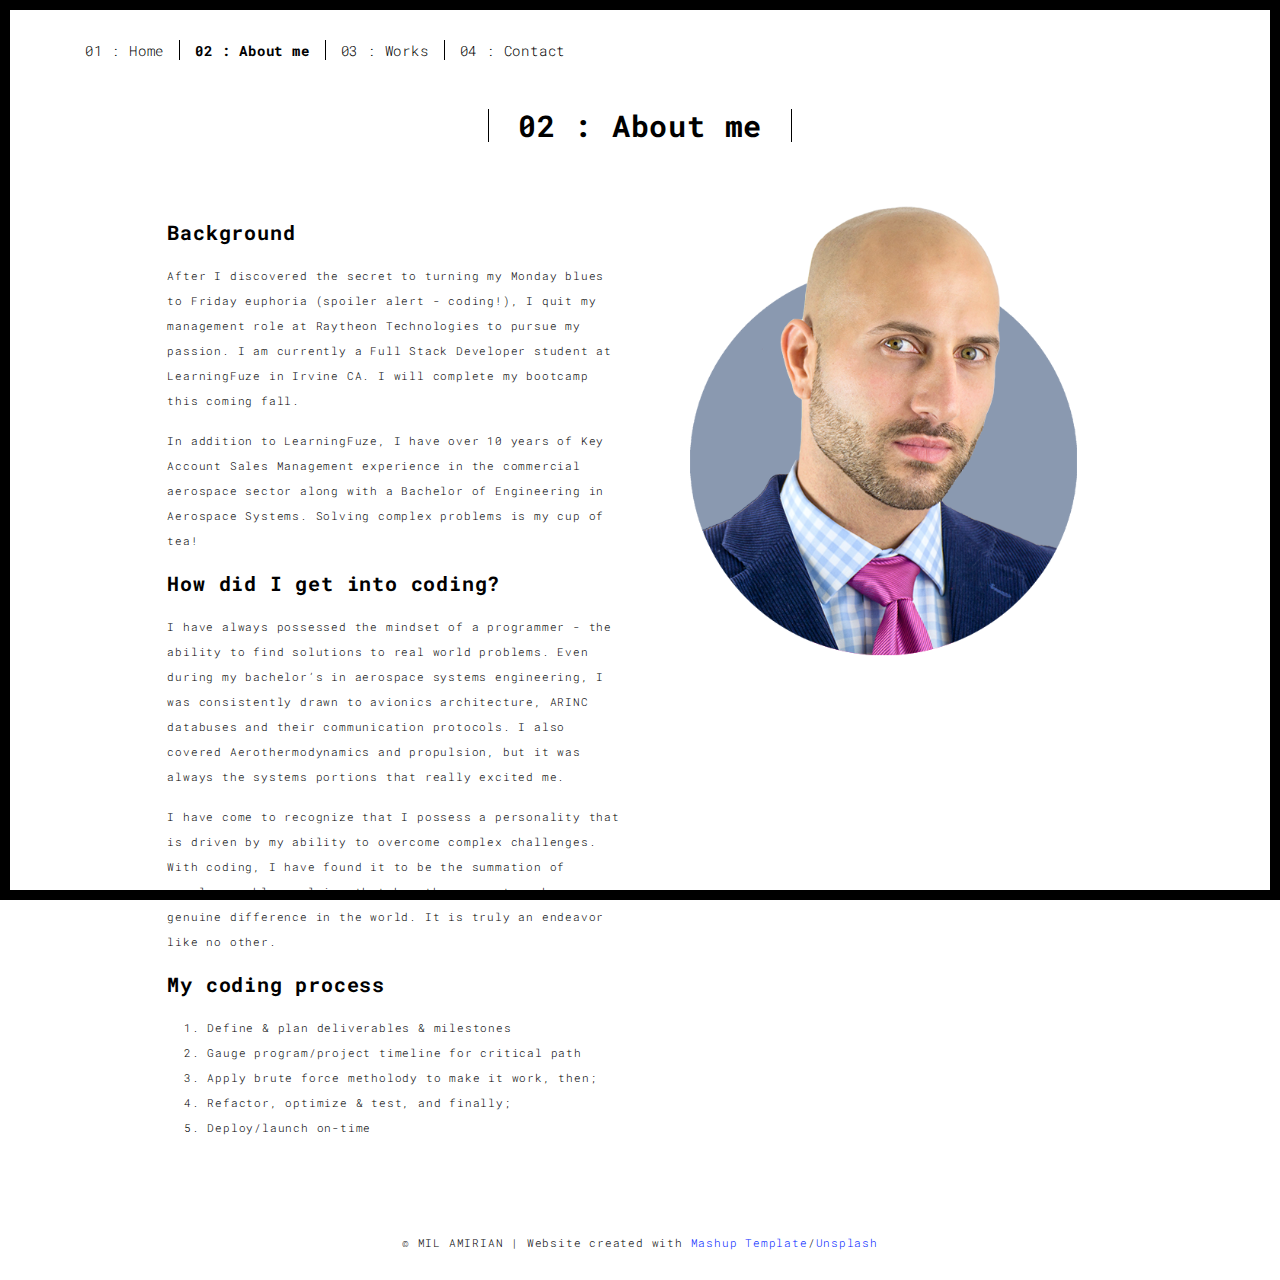
==== commit 7430794f: "Updated links, ABOUT page spelling, removed dormant pages" ====
--- a/about.html
+++ b/about.html
@@ -41,7 +41,6 @@
           <li><a href="./about.html" title="">02 : About me</a></li>
           <li><a href="./works.html" title="">03 : Works</a></li>
           <li><a href="./contact.html" title="">04 : Contact</a></li>
-          <li><a href="./components.html" title="">05 : Components</a></li>
         </ul>
 
 
@@ -63,11 +62,14 @@
               <div class="row">
                 <div class="col-xs-12 col-md-6">
                   <h3>Background</h3>
-                  <p>After I discovered the secret to turning my Monday blues to Friday euphoria (spoiler alert - coding!), I quit my management role at Raytheon Technologies to pursue my passion. I am currently a Full Stack Developer student at LearningFuze in Irvine CA. I will complete my bootcamp this coming fall.
+                  <p>After I discovered the secret to turning my Monday blues to Friday euphoria (spoiler alert - coding!), I quit my management role at Raytheon Technologies to pursue my passion. I am currently a Full Stack Developer student at LearningFuze in Irvine CA. I will complete my bootcamp this coming fall.</p>
+
                   <p>In addition to LearningFuze, I have over 10 years of Key Account Sales Management experience in the commercial aerospace sector along with a Bachelor of Engineering in Aerospace Systems. Solving complex problems is my cup of tea!</p>
                   
                   <h3>How did I get into coding?</h3>
-                  <p> I have always possessed the mindset of a programmer - the ability to find solutions to real world problems. Even during my Bachelor in Aerospace Systems Engineering, I was consistently drawn to avionics architecture, ARINC databuses and their communication protocols. I also covered Aerothermodynamics and propulsion, but it was always the systems portions that really excited me. I have come to recognize that I posses a persoality that is driven by my ability to overcome complex challenges. With coding, I have found it to be the summation of complex problem solving that has the power to make a genuine difference in the world. It is truly an endeavour like no other.</p>
+                  <p>I have always possessed the mindset of a programmer - the ability to find solutions to real world problems. Even during my bachelor’s in aerospace systems engineering, I was consistently drawn to avionics architecture, ARINC databuses and their communication protocols. I also covered Aerothermodynamics and propulsion, but it was always the systems portions that really excited me.</p>
+
+                  <p>I have come to recognize that I possess a personality that is driven by my ability to overcome complex challenges. With coding, I have found it to be the summation of complex problem solving that has the power to make a genuine difference in the world. It is truly an endeavor like no other.</p>
 
                   <h3>My coding process</h3>
                   <ol>
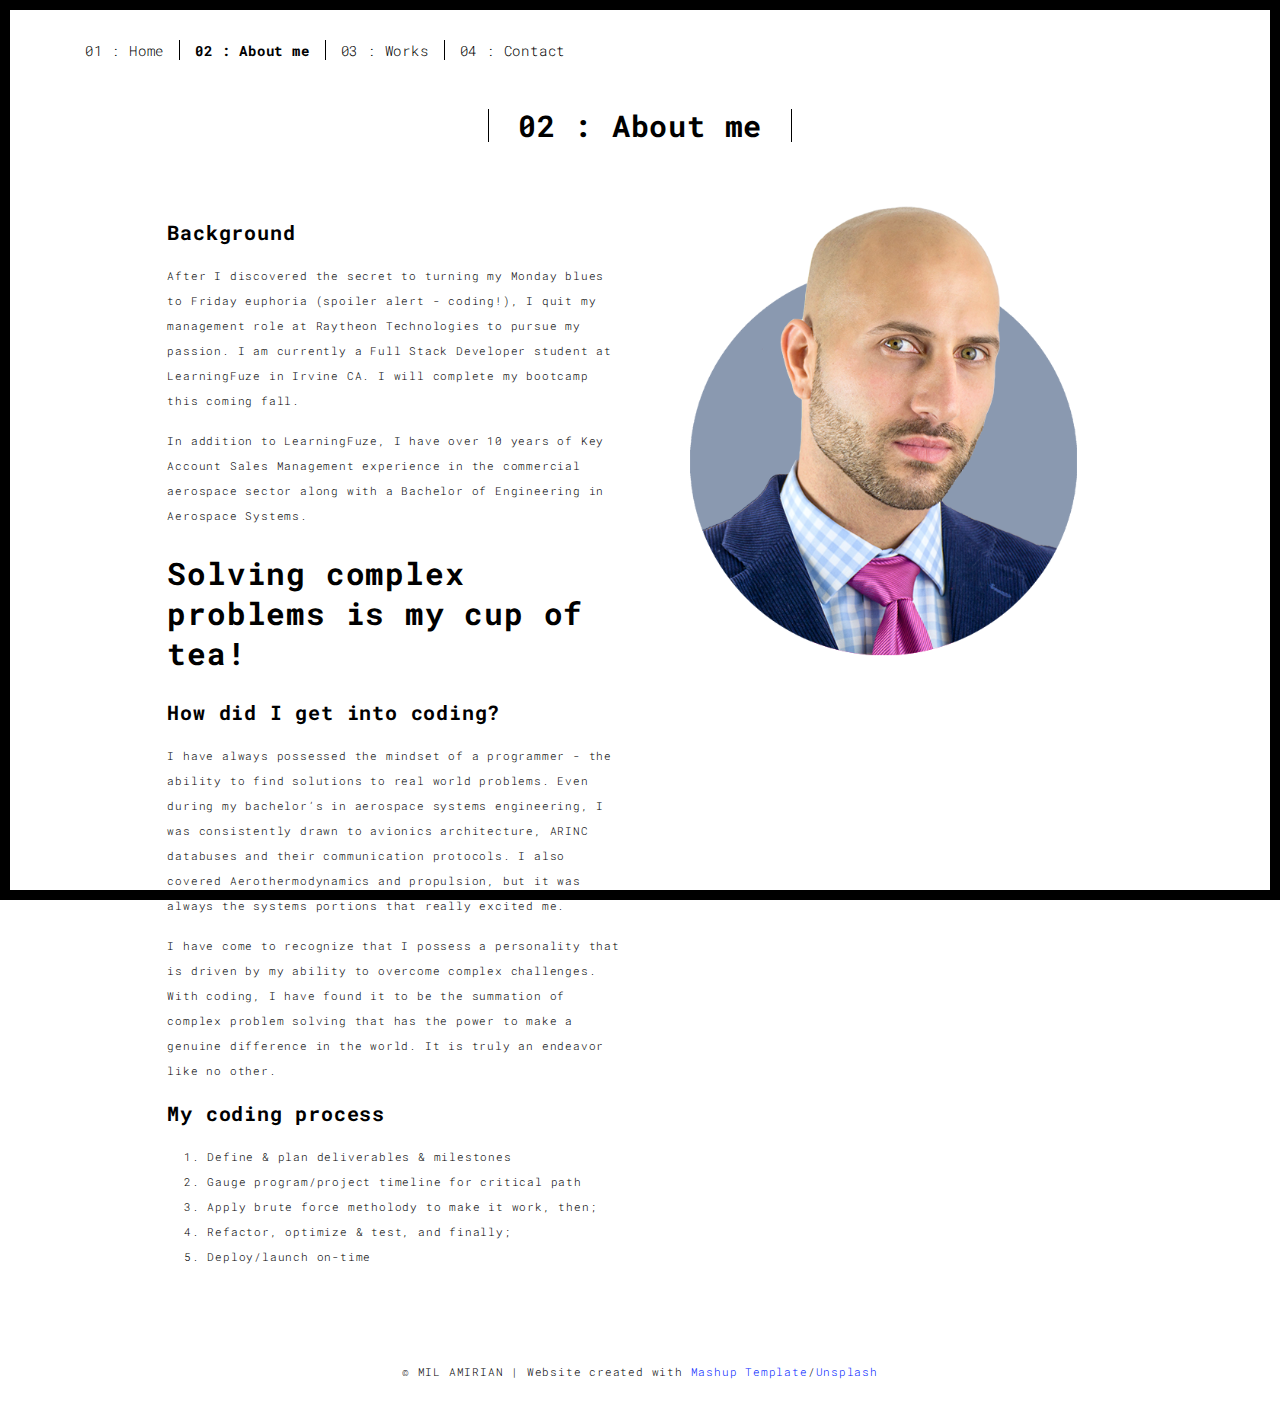
==== commit 8baba29f: "added blockquote section to about me page" ====
--- a/about.html
+++ b/about.html
@@ -64,7 +64,8 @@
                   <h3>Background</h3>
                   <p>After I discovered the secret to turning my Monday blues to Friday euphoria (spoiler alert - coding!), I quit my management role at Raytheon Technologies to pursue my passion. I am currently a Full Stack Developer student at LearningFuze in Irvine CA. I will complete my bootcamp this coming fall.</p>
 
-                  <p>In addition to LearningFuze, I have over 10 years of Key Account Sales Management experience in the commercial aerospace sector along with a Bachelor of Engineering in Aerospace Systems. Solving complex problems is my cup of tea!</p>
+                  <p>In addition to LearningFuze, I have over 10 years of Key Account Sales Management experience in the commercial aerospace sector along with a Bachelor of Engineering in Aerospace Systems.</p> 
+                  <blockquote>Solving complex problems is my cup of tea!</blockquote>
                   
                   <h3>How did I get into coding?</h3>
                   <p>I have always possessed the mindset of a programmer - the ability to find solutions to real world problems. Even during my bachelor’s in aerospace systems engineering, I was consistently drawn to avionics architecture, ARINC databuses and their communication protocols. I also covered Aerothermodynamics and propulsion, but it was always the systems portions that really excited me.</p>
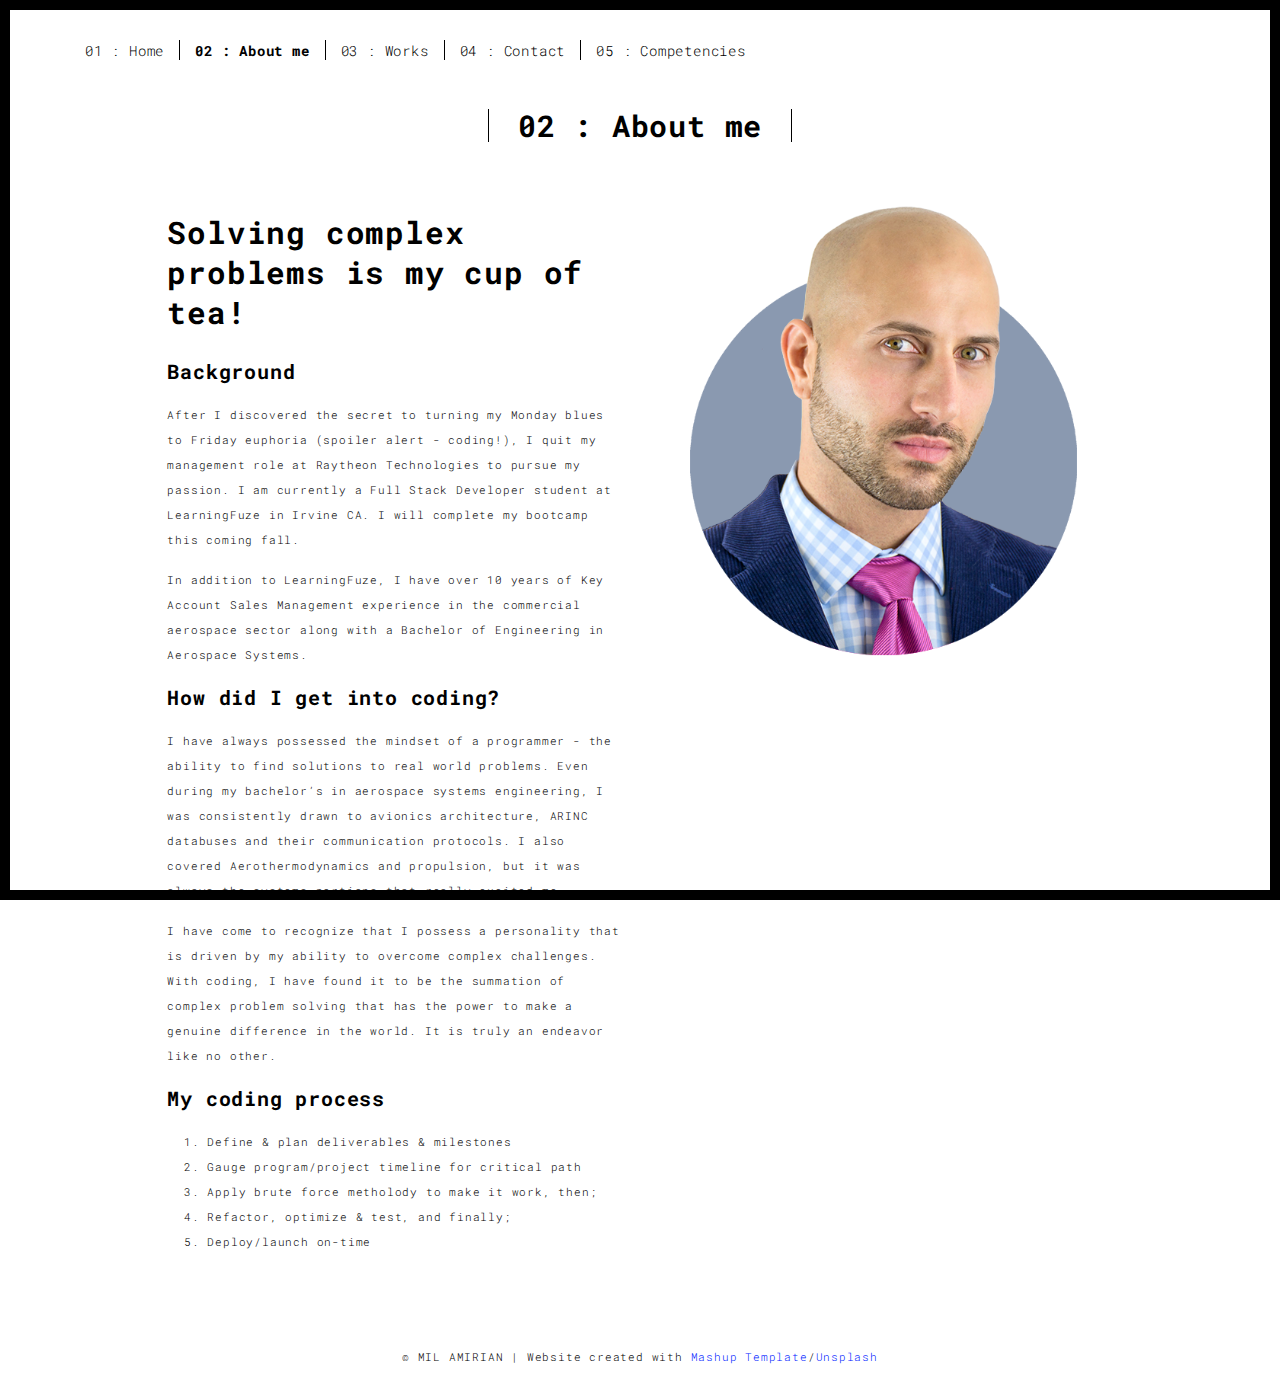
==== commit ec2372b6: "Updated the navigation to include competencies" ====
--- a/about.html
+++ b/about.html
@@ -41,6 +41,7 @@
           <li><a href="./about.html" title="">02 : About me</a></li>
           <li><a href="./works.html" title="">03 : Works</a></li>
           <li><a href="./contact.html" title="">04 : Contact</a></li>
+          <li><a href="./competencies.html" title="">05 : Competencies</a></li>
         </ul>
 
 
@@ -61,13 +62,17 @@
             <div class="col-md-10 col-md-offset-1">
               <div class="row">
                 <div class="col-xs-12 col-md-6">
+
+                  <blockquote>Solving complex problems is my cup of tea!</blockquote>
+
                   <h3>Background</h3>
+
                   <p>After I discovered the secret to turning my Monday blues to Friday euphoria (spoiler alert - coding!), I quit my management role at Raytheon Technologies to pursue my passion. I am currently a Full Stack Developer student at LearningFuze in Irvine CA. I will complete my bootcamp this coming fall.</p>
 
                   <p>In addition to LearningFuze, I have over 10 years of Key Account Sales Management experience in the commercial aerospace sector along with a Bachelor of Engineering in Aerospace Systems.</p> 
-                  <blockquote>Solving complex problems is my cup of tea!</blockquote>
-                  
+
                   <h3>How did I get into coding?</h3>
+
                   <p>I have always possessed the mindset of a programmer - the ability to find solutions to real world problems. Even during my bachelor’s in aerospace systems engineering, I was consistently drawn to avionics architecture, ARINC databuses and their communication protocols. I also covered Aerothermodynamics and propulsion, but it was always the systems portions that really excited me.</p>
 
                   <p>I have come to recognize that I possess a personality that is driven by my ability to overcome complex challenges. With coding, I have found it to be the summation of complex problem solving that has the power to make a genuine difference in the world. It is truly an endeavor like no other.</p>
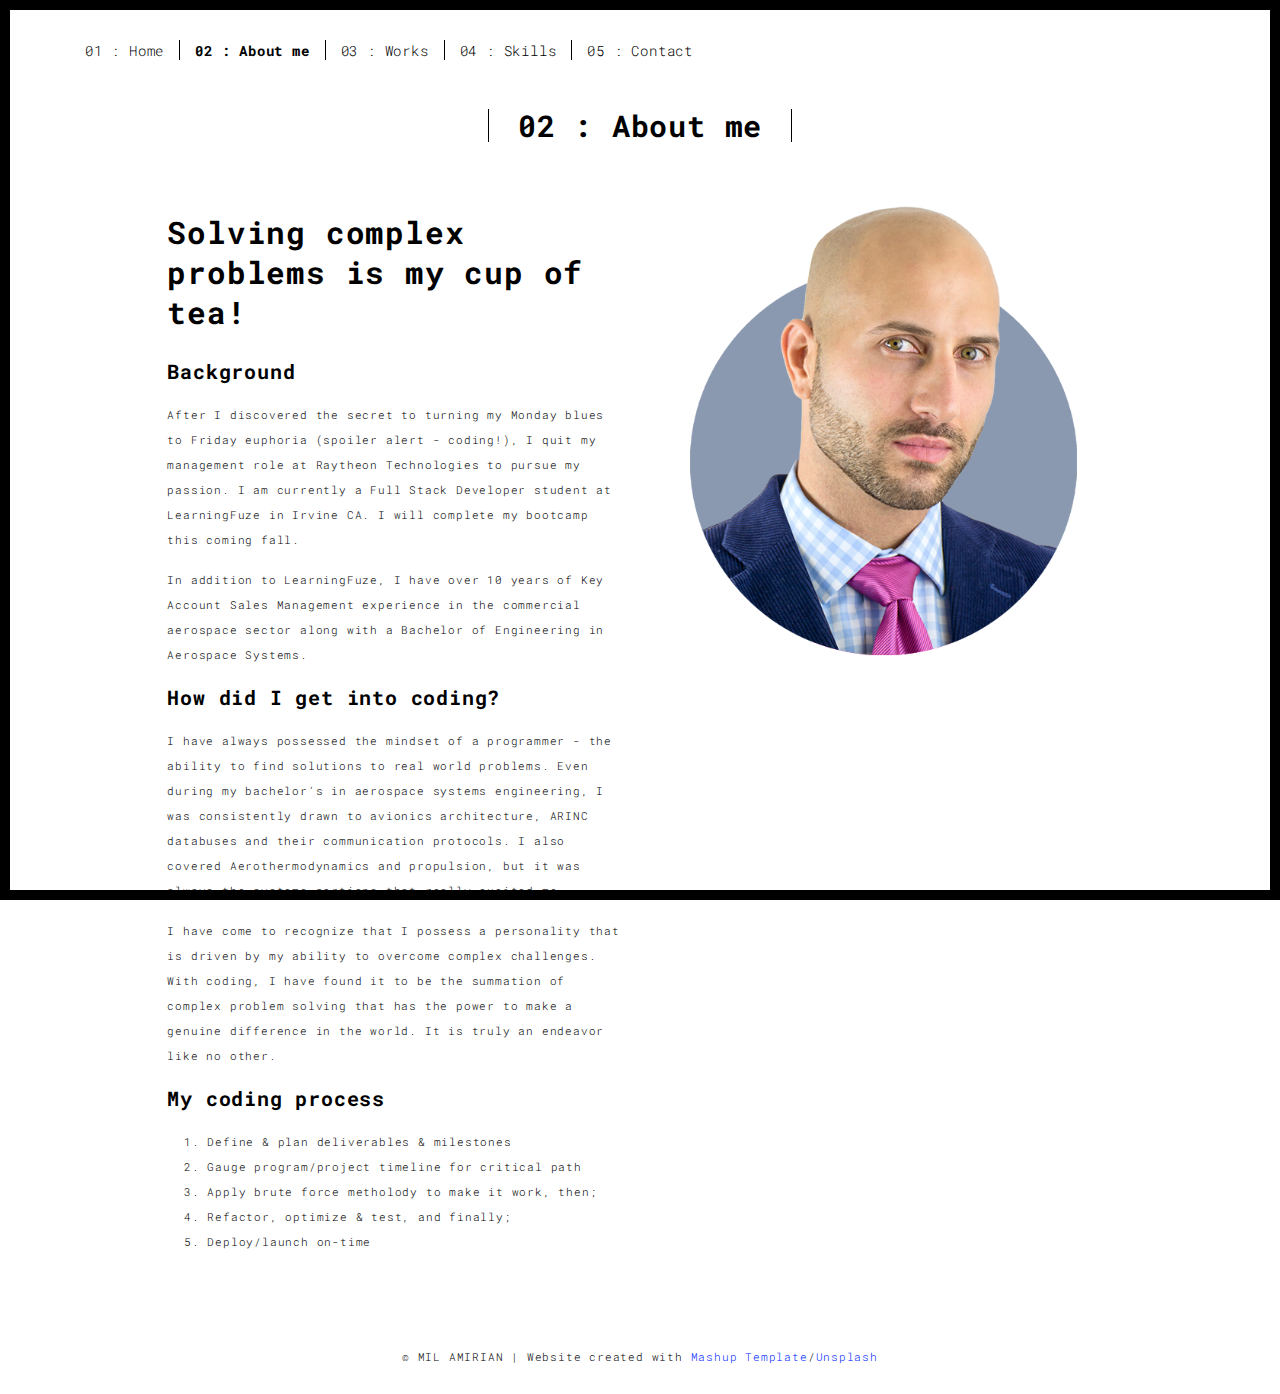
==== commit 4572b7dd: "updated page names, orders and implemented Google Analytics code" ====
--- a/about.html
+++ b/about.html
@@ -40,8 +40,8 @@
           <li><a href="./index.html" title="">01 : Home</a></li>
           <li><a href="./about.html" title="">02 : About me</a></li>
           <li><a href="./works.html" title="">03 : Works</a></li>
-          <li><a href="./contact.html" title="">04 : Contact</a></li>
-          <li><a href="./competencies.html" title="">05 : Competencies</a></li>
+          <li><a href="./skills.html" title="">04 : Skills</a></li>
+          <li><a href="./contact.html" title="">05 : Contact</a></li>
         </ul>
 
 
@@ -116,8 +116,6 @@
   });
 </script>
 
-<!-- Google Analytics: change UA-XXXXX-X to be your site's ID 
-
 <script>
   (function (i, s, o, g, r, a, m) {
     i['GoogleAnalyticsObject'] = r; i[r] = i[r] || function () {
@@ -125,10 +123,10 @@
     }, i[r].l = 1 * new Date(); a = s.createElement(o),
       m = s.getElementsByTagName(o)[0]; a.async = 1; a.src = g; m.parentNode.insertBefore(a, m)
   })(window, document, 'script', '//www.google-analytics.com/analytics.js', 'ga');
-  ga('create', 'UA-XXXXX-X', 'auto');
+  ga('create', 'UA-176440800-1', 'auto');
   ga('send', 'pageview');
 </script>
 
---> <script type="text/javascript" src="./main.70a66962.js"></script></body>
+<script type="text/javascript" src="./main.70a66962.js"></script></body>
 
 </html>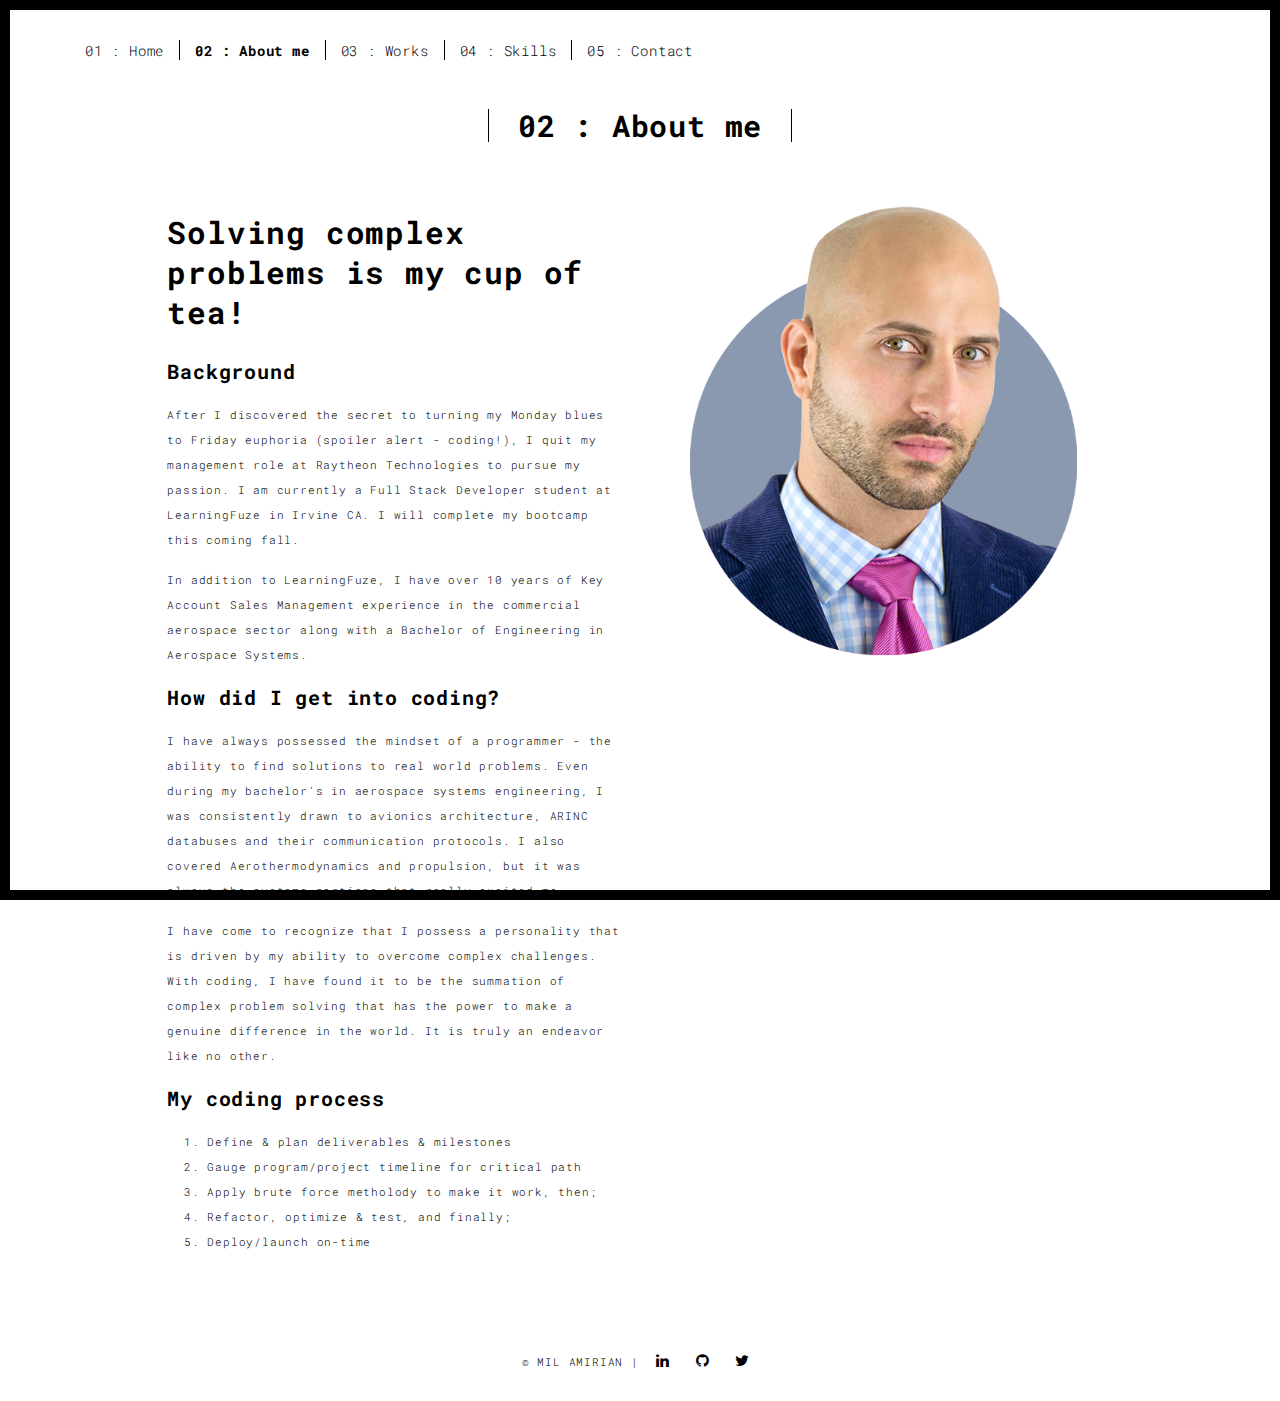
==== commit 417b1992: "updated footer with contact links" ====
--- a/about.html
+++ b/about.html
@@ -104,7 +104,16 @@
   <div class="container">
     <div class="row">
       <div class="col-xs-12">
-        <p>© MIL AMIRIAN | Website created with <a href="http://www.mashup-template.com/" title="Create website with free html template">Mashup Template</a>/<a href="https://www.unsplash.com/" title="Beautiful Free Images">Unsplash</a></p>
+        <p>© MIL AMIRIAN | <a href="https://www.linkedin.com/in/milamirian/" target="blank" title="" class="fa-icon">
+            <i class="fa fa-linkedin"></i>
+          </a>
+          <a href="https://github.com/mil-amirian" target="blank" title="" class="fa-icon">
+            <i class="fa fa-github"></i>
+          </a>
+          <a href="https://twitter.com/mamirian2" target="blank" title="" class="fa-icon">
+            <i class="fa fa-twitter"></i>
+          </a>
+        </p>
       </div>
     </div>
   </div>
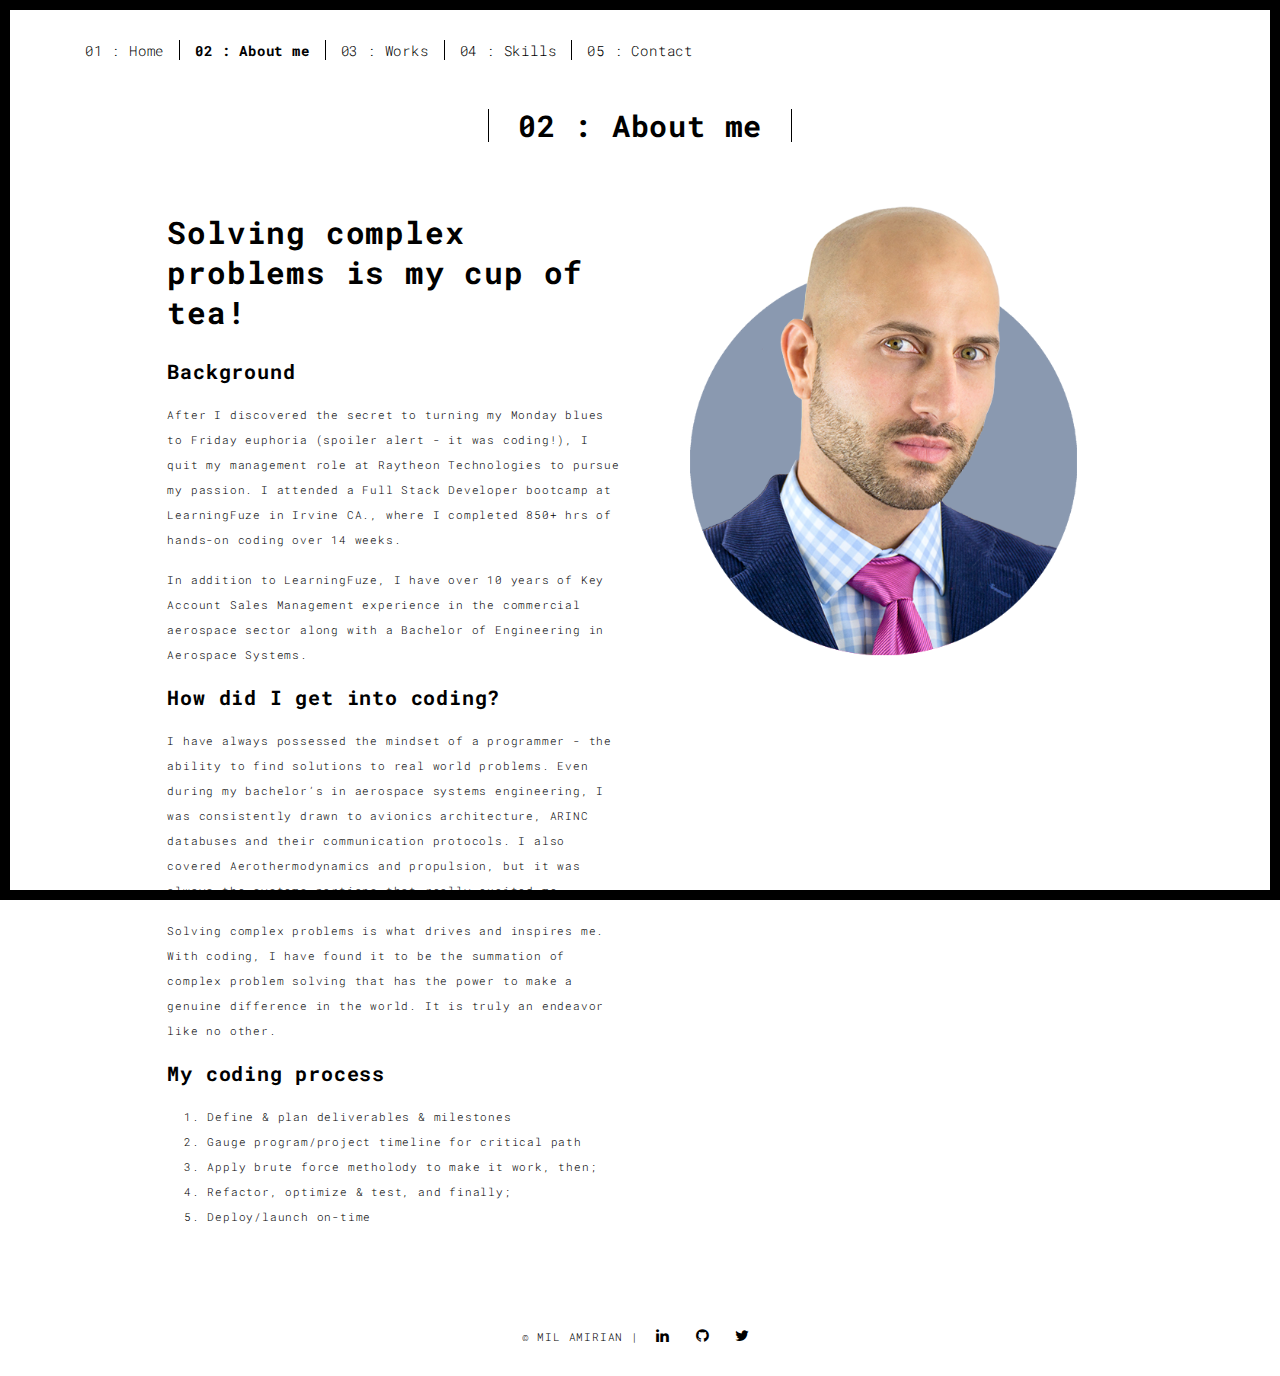
==== commit ee70e00c: "udpated works section and UI enhancements" ====
--- a/about.html
+++ b/about.html
@@ -67,7 +67,7 @@
 
                   <h3>Background</h3>
 
-                  <p>After I discovered the secret to turning my Monday blues to Friday euphoria (spoiler alert - coding!), I quit my management role at Raytheon Technologies to pursue my passion. I am currently a Full Stack Developer student at LearningFuze in Irvine CA. I will complete my bootcamp this coming fall.</p>
+                  <p>After I discovered the secret to turning my Monday blues to Friday euphoria (spoiler alert - it was coding!), I quit my management role at Raytheon Technologies to pursue my passion. I attended a Full Stack Developer bootcamp at LearningFuze in Irvine CA., where I completed 850+ hrs of hands-on coding over 14 weeks.</p>
 
                   <p>In addition to LearningFuze, I have over 10 years of Key Account Sales Management experience in the commercial aerospace sector along with a Bachelor of Engineering in Aerospace Systems.</p> 
 
@@ -75,7 +75,7 @@
 
                   <p>I have always possessed the mindset of a programmer - the ability to find solutions to real world problems. Even during my bachelor’s in aerospace systems engineering, I was consistently drawn to avionics architecture, ARINC databuses and their communication protocols. I also covered Aerothermodynamics and propulsion, but it was always the systems portions that really excited me.</p>
 
-                  <p>I have come to recognize that I possess a personality that is driven by my ability to overcome complex challenges. With coding, I have found it to be the summation of complex problem solving that has the power to make a genuine difference in the world. It is truly an endeavor like no other.</p>
+                  <p>Solving complex problems is what drives and inspires me. With coding, I have found it to be the summation of complex problem solving that has the power to make a genuine difference in the world. It is truly an endeavor like no other.</p>
 
                   <h3>My coding process</h3>
                   <ol>
